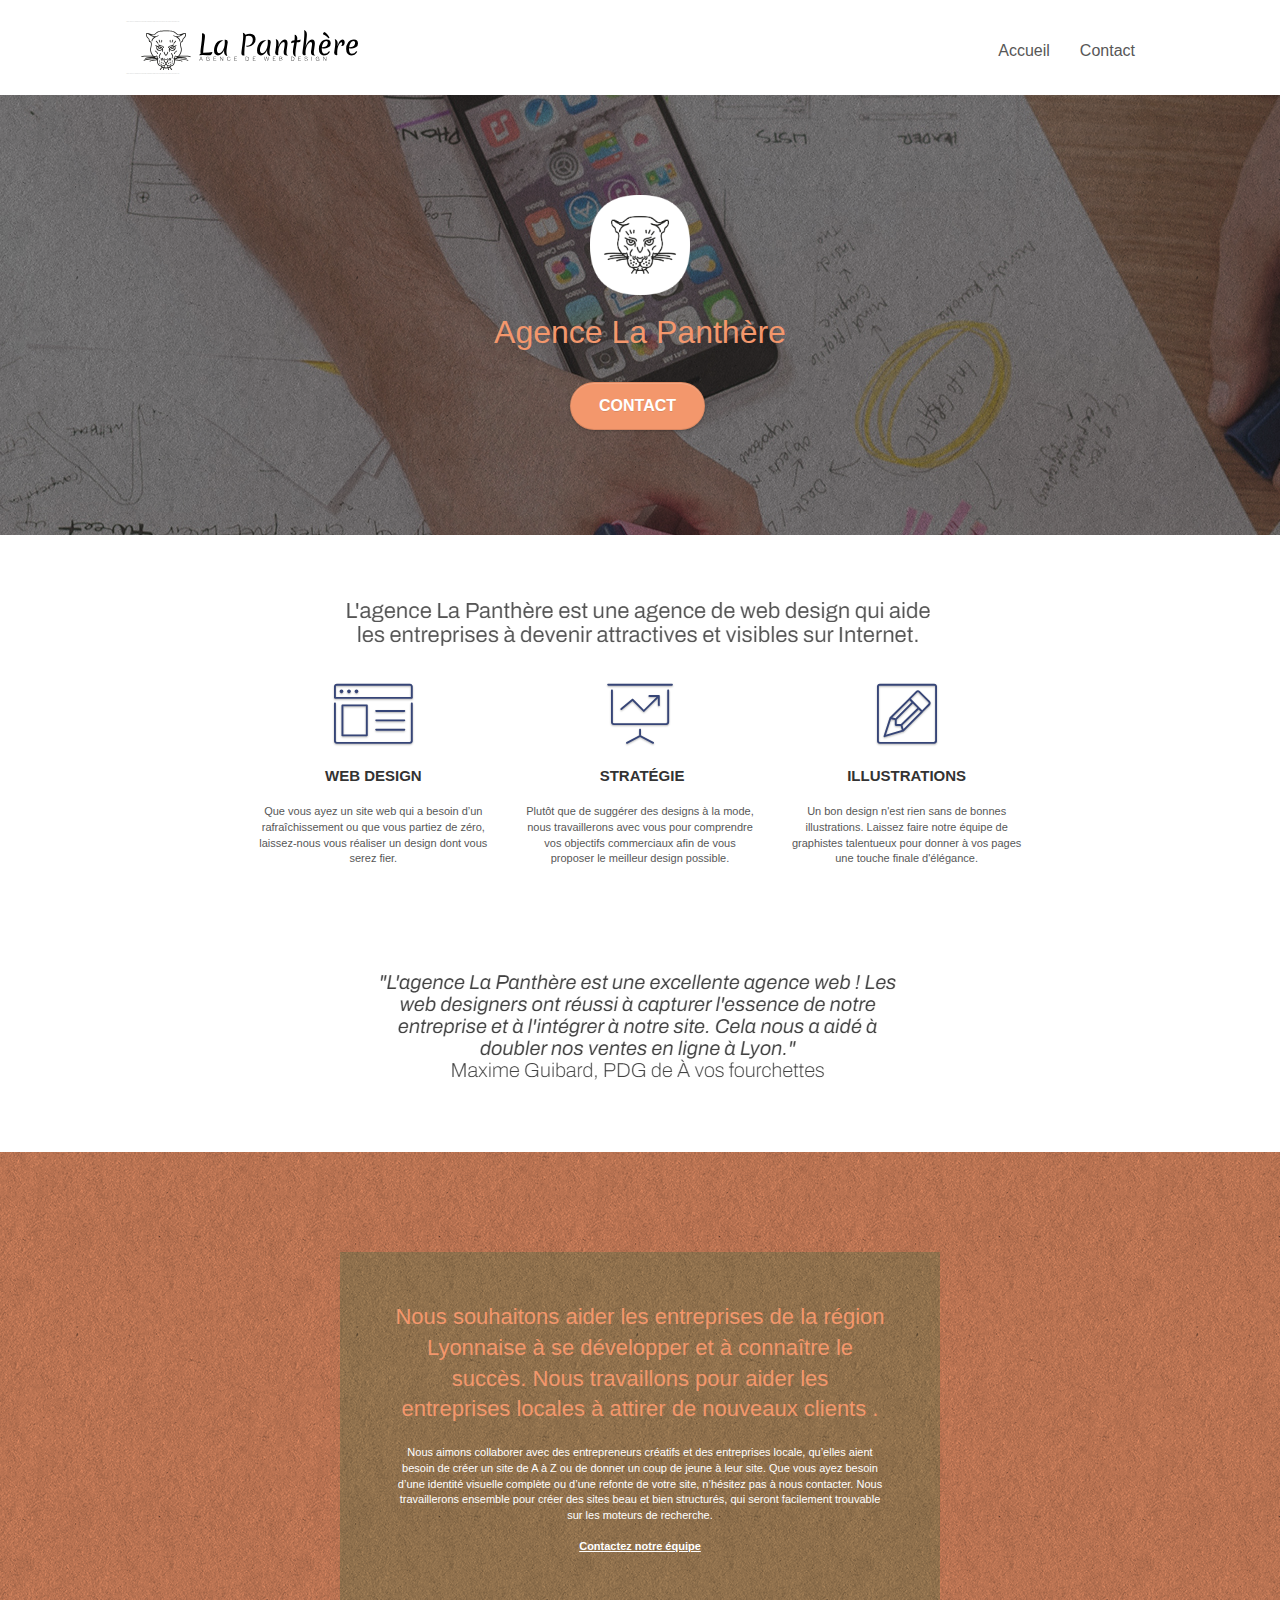
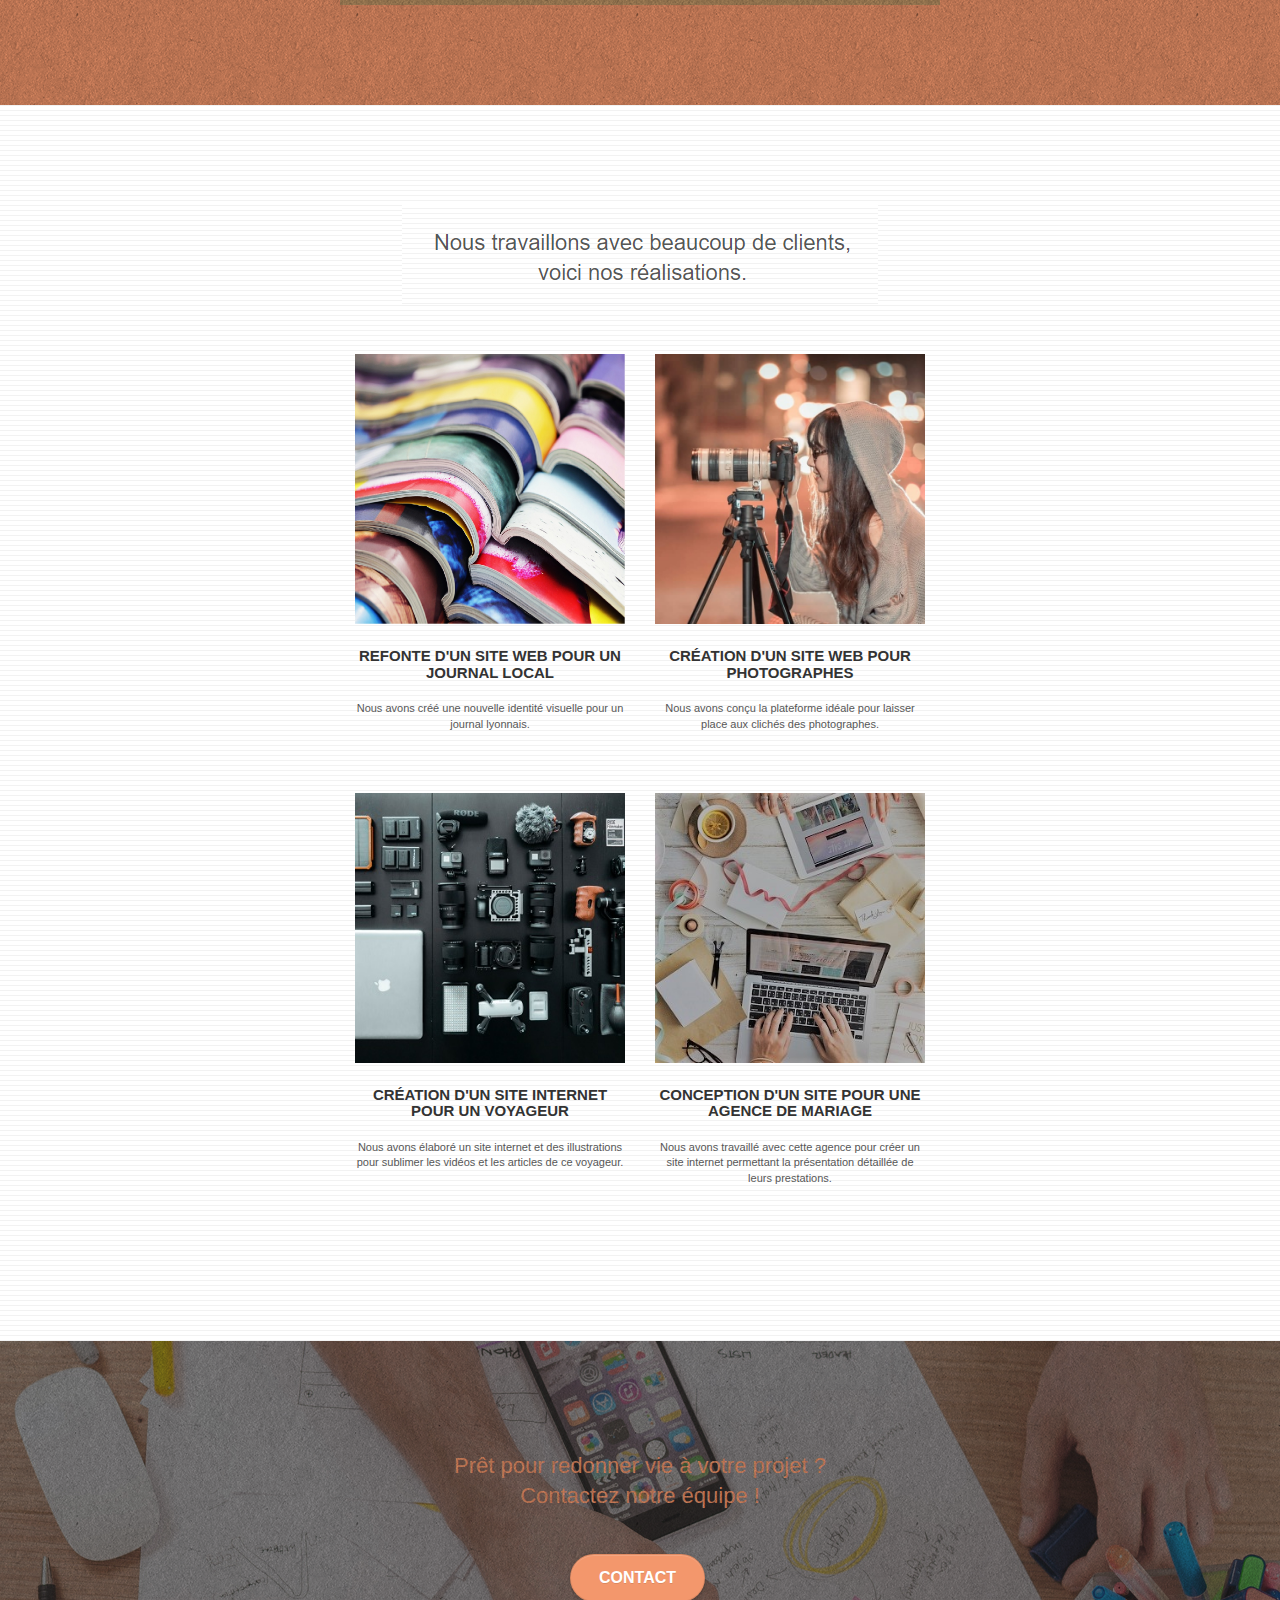
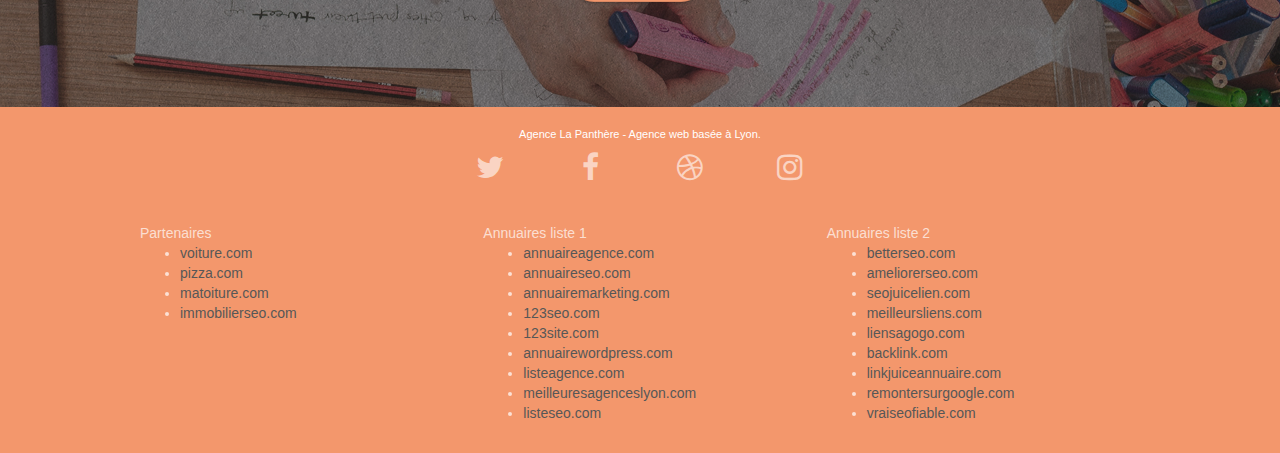
==== index.html @ 9f2cb587 "alt image" ====
<!doctype html>
<html lang="en">

<head>
	<meta charset="utf-8">
	<meta name="keywords"
		content="entreprise webdesign Lyon, agence design lyon, agence design, agence webdesign, seo, site web, site internet ">
	<meta name="description"
		content="Une agence de webmarketing  à Lyon Panthère est spécialisée dans la promotion de contenus digitaux pour développer la visibilité d’une entreprise ou d’une institution. Elle propose ainsi diverses prestations en actionnant divers leviers sur différents supports : moteurs de recherche, réseaux sociaux, emailing, affiliation … en fonction de la stratégie de marketing digital de son client.">
	<meta name="viewport" content="width=device-width, initial-scale=1.0, viewport-fit=cover">
	<link rel="shortcut icon" type="image/png" href="favicon.jpg">

	<link rel="stylesheet" type="text/css" href="./css/bootstrap.css">
	<link rel="stylesheet" type="text/css" href="style.css">
	<link rel="stylesheet" type="text/css" href="./css/font-awesome.css">
	<link rel="stylesheet" type="text/css" href="./css/et-line.css">


	<script src="./js/jquery-2.1.0.js"></script>
	<script src="./js/bootstrap.js"></script>
	<script src="./js/blocs.js"></script>
	<script src="./js/jquery.touchSwipe.js" defer></script>
	<script src="./js/gmaps.js"></script>

	<title>Agence Panthère</title>


	<!-- Analytics -->

	<!-- Analytics END -->

</head>

<body>
	<!-- Principal conteneur -->
	<div class="page-container">

		<!-- bloc-0 -->
		<div class="bloc bgc-white l-bloc " id="bloc-0">
			<div class="container bloc-sm">

				<nav class="navbar row">
					<div class="navbar-header">
						<div class="keywords" style="color:#cccccc;font-size:1px;">Agence web à lyon, stratégie web,
							web design, illustrations, design de site web, site web, web, internet, site internet, site
						</div>
						<a class="navbar-brand" href="index.html"><img src="img/agence-la-panthere-monochrome.svg"
								alt="un logo d'agence monochrome avec une tete de panthère" height="40" /></a>
						<div class="keywords" style="color:#cccccc;font-size:1px;">Agence web à lyon, stratégie web,
							web design, illustrations, design de site web, site web, web, internet, site internet, site
						</div>
						<button id="nav-toggle" type="button" class="ui-navbar-toggle navbar-toggle"
							data-toggle="collapse" data-target=".navbar-1">
							<span class="sr-only">Toggle navigation</span><span class="icon-bar"></span><span
								class="icon-bar"></span><span class="icon-bar"></span>
						</button>
					</div>
					<div class="collapse navbar-collapse navbar-1 special-dropdown-nav">
						<ul class="site-navigation nav navbar-nav">
							<li>
								<a href="index.html">Accueil</a>
							</li>
							<li>
							</li>
							<li>
								<a href="page2.html">Contact</a>
							</li>
						</ul>
					</div>
				</nav>
			</div>
		</div>
		<!-- bloc-0 END -->

		<!-- bloc-1-presentation -->
		<div class="bloc bgc-dark-slate-blue bg-banniere d-bloc bg-t-edge bloc-bg-texture texture-paper b-parallax"
			id="bloc-1-hero">
			<div class="container bloc-lg">
				<div class="row tight-width-whitespace">
					<div class="col-sm-12">
						<img src="img/logo.png" class="center-block image-resize-mode" width="100"
							alt="un logo monochrome avec une tete de panthère" />
						<h1 class="text-center hero-bloc-text tc-white ">
							Agence La Panthère
						</h1>
						<div class="text-center">
							<a href="page2.html" class="btn btn-lg btn-clean btn-rd cta-hero btn-atomic-tangerine"
								id="cta-hero">Contact</a>
						</div>
					</div>
				</div>
			</div>
		</div>
		<!-- bloc-1-presentation END -->

		<!-- bloc-2-services -->
		<div class="bloc bgc-white l-bloc" id="bloc-2-services">
			<div class="container bloc-md">
				<div class="row">
					<div class="col-sm-12 text-center">
						<img alt="agence web, agence web lyon, web design lyon, stratégie web" src="img/title.png" />
					</div>
				</div>
				<div class="row voffset-lg med-width-whitespace">
					<div class="col-sm-4">
						<div class="text-center">
							<span class="et-icon-browser sm-shadow icon-dark-slate-blue icons icon-lg"></span>
						</div>
						<h3 class="mg-md text-center">
							Web design
						</h3>
						<p class="text-center ">
							Que vous ayez un site web qui a besoin d&rsquo;un rafraîchissement ou que vous partiez de
							zéro, laissez-nous vous réaliser un design dont vous serez fier.
						</p>
					</div>
					<div class="col-sm-4">
						<div class="text-center">
							<span class="et-icon-presentation sm-shadow icon-dark-slate-blue icons icon-lg"></span>
						</div>
						<h3 class="mg-md text-center">
							&nbsp;Stratégie
						</h3>
						<p class="text-center ">
							Plutôt que de suggérer des designs à la mode, nous travaillerons avec vous pour comprendre
							vos objectifs commerciaux afin de vous proposer le meilleur design possible.<br>
						</p>
					</div>
					<div class="col-sm-4">
						<div class="text-center">
							<span class="et-icon-edit sm-shadow icon-dark-slate-blue icons icon-lg"></span>
						</div>
						<h3 class="mg-md text-center">
							Illustrations
						</h3>
						<p class="text-center ">
							Un bon design n'est rien sans de bonnes illustrations. Laissez faire notre équipe de
							graphistes talentueux pour donner à vos pages une touche finale d'élégance.
						</p>
					</div>
				</div>
				<div class="row voffset-lg voffset">
					<div class="col-xs-12 col-md-8 col-md-offset-2 text-center">
						<img alt="agence web, agence web lyon, web design lyon, stratégie web" src="img/citation.png" />

					</div>
				</div>
			</div>
		</div>
		<!-- bloc-2-services END -->

		<!-- bloc-3-what-i-do -->
		<div class="bloc tc-white bgc-atomic-tangerine bg-presentation d-bloc bloc-bg-texture texture-paper b-parallax"
			id="bloc-3-what-i-do">
			<div class="container bloc-lg">
				<div class="row tight-width-whitespace black-background">
					<div class="col-sm-12">
						<h2 class="mg-md text-center tc-white">
							Nous souhaitons aider les entreprises de la région Lyonnaise à se développer et à connaître
							le succès. Nous travaillons pour aider les entreprises locales à attirer de nouveaux clients
							.<br>
						</h2>
						<p class="text-center white">
							Nous aimons collaborer avec des entrepreneurs créatifs et des entreprises locale, qu’elles
							aient besoin de créer un site de A à Z ou de donner un coup de jeune à leur site. Que vous
							ayez besoin d’une identité visuelle complète ou d’une refonte de votre site, n’hésitez pas à
							nous contacter. Nous travaillerons ensemble pour créer des sites beau et bien structurés,
							qui seront facilement trouvable sur les moteurs de recherche. <br><br><a
								class="ltc-white bold-link" href="page2.html">Contactez notre équipe</a><br>
						</p>
					</div>
				</div>
			</div>
		</div>
		<!-- bloc-3-what-i-do END -->

		<!-- bloc-4-portfolio -->
		<div class="bloc bgc-white bg-lines-h2-bg bg-repeat l-bloc" id="bloc-4-portfolio">
			<div class="container bloc-lg">
				<div class="row">
					<div class="col-sm-12 text-center">
						<img alt="agence web, agence web lyon, web design lyon, stratégie web" src="img/title2.png" />
					</div>
				</div>
				<div class="row tight-width-whitespace portfolio-row">
					<div class="col-sm-6">
						<a href="#" data-lightbox="img/1.jpg" data-gallery-id="gallery-1"
							data-caption="Refonte d'un site web pour un journal local" data-frame="snapshot-lb"><img
								src="img/1.jpg" alt="les journaux de différentes couleurs"
								class="img-responsive portfolio-thumb" /></a>
						<h3 class="mg-md text-center">
							Refonte d'un site web pour un journal local
						</h3>
						<p class="text-center">
							Nous avons créé une nouvelle identité visuelle pour un journal lyonnais.
						</p>
					</div>
					<div class="col-sm-6">
						<a href="#" data-lightbox="img/2.jpg" data-gallery-id="gallery-1"
							data-caption="Création d'un site web pour photographes" data-frame="snapshot-lb"><img
								src="img/2.jpg" class="img-responsive portfolio-thumb"
								alt="une fille qui prend une photo" /></a>
						<h3 class="mg-md text-center">
							Création d'un site web pour photographes
						</h3>
						<p class="text-center">
							Nous avons conçu la plateforme idéale pour laisser place aux clichés des photographes.
						</p>
					</div>
				</div>
				<div class="row tight-width-whitespace portfolio-row">
					<div class="col-sm-6">
						<a href="#" data-lightbox="img/3.bmp" data-gallery-id="gallery-1"
							data-caption="Création d'un site internet pour un voyageur" data-frame="snapshot-lb"><img
								src="img/3.bmp" class="img-responsive portfolio-thumb"
								alt="différents équipements pour la photographie" /></a>
						<h3 class="mg-md text-center">
							Création d'un site internet pour un voyageur
						</h3>
						<p class="text-center">
							Nous avons élaboré un site internet et des illustrations pour sublimer les vidéos et les
							articles de ce voyageur.
						</p>
					</div>
					<div class="col-sm-6">
						<a href="#" data-lightbox="img/4.bmp" data-gallery-id="gallery-1"
							data-caption="Conception d'un site pour une agence de mariage" data-frame="snapshot-lb"><img
								src="img/4.bmp" class="img-responsive portfolio-thumb"
								alt="une bureau de travail, des personnes qui travaillent sur les ordinateurs portables" /></a>
						<h3 class="mg-md text-center">
							Conception d'un site pour une agence de mariage
						</h3>
						<p class="text-center">
							Nous avons travaillé avec cette agence pour créer un site internet permettant la
							présentation détaillée de leurs prestations.
						</p>
					</div>
				</div>
			</div>
		</div>
		<!-- bloc-4-portfolio END -->

		<!-- bloc-5-cta -->
		<div class="bloc bgc-dark-slate-blue bg-banniere d-bloc bloc-bg-texture texture-paper" id="bloc-5-cta">
			<div class="container bloc-lg">
				<div class="row">
					<h2 class="mg-md text-center tc-white">
						Prêt pour redonner vie à votre projet ?<br>Contactez notre équipe !
					</h2>
					<div class="col-sm-12 text-center">
						<a href="page2.html"
							class="btn btn-atomic-tangerine btn-clean btn-rd btn-lg cta-hero">Contact</a>
					</div>
				</div>
			</div>
		</div>
		<!-- bloc-5-cta END -->

		<!-- Footer - bloc-8 -->
		<div class="bloc bgc-atomic-tangerine d-bloc" id="bloc-8">
			<div class="container bloc-sm">
				<div class="row">
					<div class="col-sm-12">
						<p class="text-center white">
							Agence La Panthère - Agence web basée à Lyon.<br>
						</p>
						<div class="row row-no-gutters social">
							<div class="col-sm-3">
								<div class="text-center">
									<a class="social" href="#"><span class="fa fa-twitter icon-md"></span></a>
								</div>
							</div>
							<div class="col-sm-3">
								<div class="text-center">
									<a class="social" href="#"><span class="fa fa-facebook icon-md"></span></a>
								</div>
							</div>
							<div class="col-sm-3">
								<div class="text-center">
									<a class="social" href="#"><span class="fa fa-dribbble icon-md"></span></a>
								</div>
							</div>
							<div class="col-sm-3">
								<div class="text-center">
									<a class="social" href="#"><span class="fa fa-instagram icon-md"></span></a>
								</div>
							</div>
							<div class="keywords" style="color:#F3976C;">Agence web à lyon, stratégie web, web design,
								illustrations, design de site web, site web, web, internet, site internet, site</div>
						</div>
						<div class="row">
							<div class="col-sm-4">
								Partenaires
								<ul>
									<li><a href="voiture.com">voiture.com</a></li>
									<li><a href="pizza.com">pizza.com</a></li>
									<li><a href="matoiture.com">matoiture.com</a></li>
									<li><a href="immobilierseo.com">immobilierseo.com</a></li>
								</ul>
							</div>
							<div class="col-sm-4">
								Annuaires liste 1
								<ul>
									<li><a href="annuaireagence.com">annuaireagence.com</a></li>
									<li><a href="annuaireseo.com">annuaireseo.com</a></li>
									<li><a href="annuairemarketing.com">annuairemarketing.com</a></li>
									<li><a href="123seoture.com">123seo.com</a></li>
									<li><a href="123site.com">123site.com</a></li>
									<li><a href="annuairewordpress.com">annuairewordpress.com</a></li>
									<li><a href="listeagence.com">listeagence.com</a></li>
									<li><a href="meilleuresagenceslyon.com">meilleuresagenceslyon.com</a></li>
									<li><a href="listeseo.com">listeseo.com</a></li>
								</ul>
							</div>
							<div class="col-sm-4">
								Annuaires liste 2
								<ul>
									<li><a href="betterseo.com">betterseo.com</a></li>
									<li><a href="ameliorerseo.com">ameliorerseo.com</a></li>
									<li><a href="seojuicelien.com">seojuicelien.com</a></li>
									<li><a href="meilleursliens.com">meilleursliens.com</a></li>
									<li><a href="liensagogo.com">liensagogo.com</a></li>
									<li><a href="backlink.com">backlink.com</a></li>
									<li><a href="linkjuiceannuaire.com">linkjuiceannuaire.com</a></li>
									<li><a href="remontersurgoogle.com">remontersurgoogle.com</a></li>
									<li><a href="vraiseofiable.com">vraiseofiable.com</a></li>
								</ul>
							</div>
						</div>
					</div>
				</div>
			</div>
		</div>
		<!-- Footer - bloc-8 END -->

	</div>
	<!-- Principal conteneur END -->


</body>

</html>
---- style.css ----
body {
    margin: 0;
    padding: 0;
    background: #FFF;
    overflow-x: hidden;
    -webkit-font-smoothing: antialiased;
    -moz-osx-font-smoothing: grayscale;
}

a,
button {
    transition: all .3s ease-in-out;
    outline: none!important;
}

a:hover {
    text-decoration: none;
    cursor: pointer;
}

#page-loading-blocs-notifaction {
    position: fixed;
    top: 0;
    bottom: 0;
    width: 100%;
    z-index: 100000;
    background: #FFFFFF url("img/pageload-spinner.gif") no-repeat center center;
}

.bloc {
    width: 100%;
    clear: both;
    background: 50% 50% no-repeat;
    padding: 0 50px;
    -webkit-background-size: cover;
    -moz-background-size: cover;
    -o-background-size: cover;
    background-size: cover;
    position: relative;
}

.bloc .container {
    padding-left: 0;
    padding-right: 0;
}

.bloc-lg {
    padding: 100px 50px;
}

.bloc-md {
    padding: 50px;
}

.bloc-sm {
    padding: 20px 50px;
}

.bg-center,
.bg-l-edge,
.bg-r-edge,
.bg-t-edge,
.bg-b-edge,
.bg-tl-edge,
.bg-bl-edge,
.bg-tr-edge,
.bg-br-edge,
.bg-repeat {
    -webkit-background-size: auto!important;
    -moz-background-size: auto!important;
    -o-background-size: auto!important;
    background-size: auto!important;
}

.bg-repeat {
    background: repeat;
}

.bg-t-edge {
    background: top no-repeat;
}

.bloc-bg-texture::before {
    content: "";
    background-size: 2px 2px;
    position: absolute;
    top: 0;
    bottom: 0;
    left: 0;
    right: 0;
}

.texture-paper::before {
    background: url("img/texture-paper.png");
    background-size: 280px 280px;
}

.b-parallax {
    background-attachment: fixed;
}

.d-bloc {
    color: rgba(255, 255, 255, .7);
}

.d-bloc button:hover {
    color: rgba(255, 255, 255, .9);
}

.d-bloc .icon-round,
.d-bloc .icon-square,
.d-bloc .icon-rounded,
.d-bloc .icon-semi-rounded-a,
.d-bloc .icon-semi-rounded-b {
    border-color: rgba(255, 255, 255, .9);
}

.d-bloc .divider-h span {
    border-color: rgba(255, 255, 255, .2);
}

.d-bloc .a-btn,
.d-bloc .navbar a,
.d-bloc .navbar-brand,
.d-bloc a .icon-sm,
.d-bloc a .icon-md,
.d-bloc a .icon-lg,
.d-bloc a .icon-xl,
.d-bloc h1 a,
.d-bloc h2 a,
.d-bloc h3 a,
.d-bloc h4 a,
.d-bloc h5 a,
.d-bloc h6 a,
.d-bloc p a {
    color: rgba(255, 255, 255, .6);
}

.d-bloc .a-btn:hover,
.d-bloc .navbar a:hover,
.d-bloc .navbar-brand:hover,
.d-bloc a:hover .icon-sm,
.d-bloc a:hover .icon-md,
.d-bloc a:hover .icon-lg,
.d-bloc a:hover .icon-xl,
.d-bloc h1 a:hover,
.d-bloc h2 a:hover,
.d-bloc h3 a:hover,
.d-bloc h4 a:hover,
.d-bloc h5 a:hover,
.d-bloc h6 a:hover,
.d-bloc p a:hover {
    color: rgba(255, 255, 255, 1);
}

.d-bloc .navbar-toggle .icon-bar {
    background: rgba(255, 255, 255, 1);
}

.d-bloc .btn-wire,
.d-bloc .btn-wire:hover {
    color: rgba(255, 255, 255, 1);
    border-color: rgba(255, 255, 255, 1);
}

.d-bloc .panel {
    color: rgba(0, 0, 0, .5);
}

.d-bloc .panel button:hover {
    color: rgba(0, 0, 0, .7);
}

.d-bloc .panel icon {
    border-color: rgba(0, 0, 0, .7);
}

.d-bloc .panel .divider-h span {
    border-color: rgba(0, 0, 0, .1);
}

.d-bloc .panel .a-btn {
    color: rgba(0, 0, 0, .6);
}

.d-bloc .panel .a-btn:hover {
    color: rgba(0, 0, 0, 1);
}

.d-bloc .panel .btn-wire,
.d-bloc .panel .btn-wire:hover {
    color: rgba(0, 0, 0, .7);
    border-color: rgba(0, 0, 0, .3);
}

.d-bloc .panel,
.l-bloc {
    color: rgba(0, 0, 0, .5);
}

.d-bloc .panel button:hover,
.l-bloc button:hover {
    color: rgba(0, 0, 0, .7);
}

.l-bloc .icon-round,
.l-bloc .icon-square,
.l-bloc .icon-rounded,
.l-bloc .icon-semi-rounded-a,
.l-bloc .icon-semi-rounded-b {
    border-color: rgba(0, 0, 0, .7);
}

.d-bloc .panel .divider-h span,
.l-bloc .divider-h span {
    border-color: rgba(0, 0, 0, .1);
}

.d-bloc .panel .a-btn,
.l-bloc .a-btn,
.l-bloc .navbar a,
.l-bloc .navbar-brand,
.l-bloc a .icon-sm,
.l-bloc a .icon-md,
.l-bloc a .icon-lg,
.l-bloc a .icon-xl,
.l-bloc h1 a,
.l-bloc h2 a,
.l-bloc h3 a,
.l-bloc h4 a,
.l-bloc h5 a,
.l-bloc h6 a,
.l-bloc p a {
    color: rgba(0, 0, 0, .6);
}

.d-bloc .panel .a-btn:hover,
.l-bloc .a-btn:hover,
.l-bloc .navbar a:hover,
.l-bloc .navbar-brand:hover,
.l-bloc a:hover .icon-sm,
.l-bloc a:hover .icon-md,
.l-bloc a:hover .icon-lg,
.l-bloc a:hover .icon-xl,
.l-bloc h1 a:hover,
.l-bloc h2 a:hover,
.l-bloc h3 a:hover,
.l-bloc h4 a:hover,
.l-bloc h5 a:hover,
.l-bloc h6 a:hover,
.l-bloc p a:hover {
    color: rgba(0, 0, 0, 1);
}

.l-bloc .navbar-toggle .icon-bar {
    color: rgba(0, 0, 0, .6);
}

.d-bloc .panel .btn-wire,
.d-bloc .panel .btn-wire:hover,
.l-bloc .btn-wire,
.l-bloc .btn-wire:hover {
    color: rgba(0, 0, 0, .7);
    border-color: rgba(0, 0, 0, .3);
}

.voffset {
    margin-top: 30px;
}

.voffset-lg {
    margin-top: 80px;
}

.row-no-gutters {
    margin-right: 0;
    margin-left: 0;
}

.row.row-no-gutters > [class^="col-"],
.row.row-no-gutters > [class*=" col-"] {
    padding-right: 0;
    padding-left: 0;
}

#bloc-1-hero h1 {
    font-size: 32px;
}

.navbar {
    margin-bottom: 0;
    z-index: 1;
}

.navbar-brand {
    height: auto;
    padding: 3px 15px;
    font-size: 25px;
    font-weight: normal;
    font-weight: 600;
    line-height: 44px;
}

.navbar-brand img {
    max-height: 200px;
    margin: 0 5px 0 0;
    display: inline;
}

.navbar-brand img[src$=svg] {
    min-width: 100px;
}

.nav-center .navbar-brand img {
    margin: 0;
}

.navbar .nav {
    padding-top: 2px;
    margin-right: -16px;
    float: right;
    z-index: 1;
}

.nav > li {
    float: left;
    margin-top: 4px;
    font-size: 16px;
}

.navbar-nav .open .dropdown-menu > li > a {
    text-align: inherit;
}

.nav > li a:hover,
.nav > li a:focus {
    background: transparent;
}

.navbar-toggle {
    margin: 10px 10px 0 0;
    border: 0px;
}

.navbar-toggle:hover {
    background: transparent!important;
}

.navbar-toggle .icon-bar {
    background-color: rgba(0, 0, 0, .5);
    width: 26px;
}

.nav-invert .navbar .nav {
    float: left;
}

.nav-invert .navbar-header,
.nav-invert .navbar-brand {
    float: right;
    position: relative;
    z-index: 2;
}

@media (min-width: 768px) {
    .site-navigation {
        position: absolute;
        top: 50%;
        right: 20px;
        transform: translate(0, -50%);
        -webkit-transform: translateY(-50%);
    }
    .nav > li .dropdown-menu a,
    .nav > li .dropdown-menu a:hover {
        color: #484848;
    }
    .nav-invert .site-navigation {
        left: 0;
        right: 0;
    }
    .nav-center {
        text-align: center;
    }
    .nav-center .navbar-header {
        width: 100%;
    }
    .nav-center .navbar-header,
    .nav-center .navbar-brand,
    .nav-center .nav > li {
        float: none;
        display: inline-block;
    }
    .nav-center .site-navigation {
        position: relative;
        width: 100%;
        right: 0;
        margin-right: 0px;
        margin-top: 20px;
    }
    .nav-center.mini-nav .navbar-toggle {
        float: none;
        margin: 10px auto 0;
    }
}

.nav > li > .dropdown a {
    background: none!important;
    display: block;
    padding: 14px 15px;
}

nav .caret {
    margin: 0 5px;
}

.dropdown-menu .dropdown-menu {
    top: -8px;
    left: 100%;
}

.dropdown-menu .dropmenu-flow-right {
    top: 100%;
    left: 0;
    margin-left: -1px;
    border-top-left-radius: 0;
    border-top-right-radius: 0;
}

.dropdown-menu .dropdown span {
    border: 4px solid black;
    border-top-color: transparent;
    border-right-color: transparent;
    border-bottom-color: transparent;
    margin: 6px -5px 0 0!important;
    float: right;
}

.mg-md {
    margin-top: 10px;
    margin-bottom: 20px;
}

.mg-lg {
    margin-top: 10px;
    margin-bottom: 40px;
}

.btn {
    margin: 0 5px 5px 0;
}

.btn.pull-right {
    margin: 0 0 5px 5px;
}

.btn-d,
.btn-d:hover,
.btn-d:focus {
    color: #FFF;
    background: rgba(0, 0, 0, .3);
}

button {
    outline: none!important;
}

.btn-rd {
    border-radius: 40px;
}

.btn-clean {
    border: 1px solid rgba(0, 0, 0, .08);
    border-bottom-color: rgba(0, 0, 0, .1);
    text-shadow: 0 1px 0 rgba(0, 0, 1, .1);
    box-shadow: 0 1px 3px rgba(0, 0, 1, .25), inset 0 1px 0 0 rgba(255, 255, 255, .15);
}

.icon-md {
    font-size: 30px!important;
}

.icon-lg {
    font-size: 60px!important;
}

.sm-shadow {
    text-shadow: 0 1px 2px rgba(0, 0, 0, .3);
}

.panel-sq,
.panel-sq .panel-heading,
.panel-sq .panel-footer {
    border-radius: 0;
}

.panel-rd {
    border-radius: 30px;
}

.panel-rd .panel-heading {
    border-radius: 29px 29px 0 0;
}

.panel-rd .panel-footer {
    border-radius: 0 0 29px 29px;
}

.form-control {
    border-color: rgba(0, 0, 0, .1);
    box-shadow: none;
}

.scrollToTop {
    width: 40px;
    height: 40px;
    position: fixed;
    bottom: 20px;
    right: 20px;
    opacity: 0;
    z-index: 500;
    transition: all .3s ease-in-out;
}

.scrollToTop span {
    margin-top: 6px;
}

.showScrollTop {
    font-size: 14px;
    opacity: 1;
}

a[data-lightbox] {
    position: relative;
    display: block;
    text-align: center;
}

a[data-lightbox]:hover::before {
    content: "+";
    font-family: "HelveticaNeue-Light", "Helvetica Neue Light", "Helvetica Neue", Helvetica, Arial;
    font-size: 32px;
    width: 50px;
    height: 50px;
    margin-left: -25px;
    border-radius: 50%;
    background: rgba(0, 0, 0, .6);
    color: #FFF;
    font-weight: 100;
    z-index: 1;
    position: absolute;
    top: 50%;
    transform: translateY(-50%);
    -webkit-transform: translateY(-50%);
}

a[data-lightbox]:hover img {
    opacity: 0.6;
    -webkit-animation-fill-mode: none;
    animation-fill-mode: none;
}

#lightbox-modal {
    display: flex;
    align-items: center;
}

#lightbox-modal .modal-dialog {
    width: 90%;
    max-width: 900px;
    margin: 0 auto 0;
}

#lightbox-modal .modal-dialog img {
    max-height: 90vh;
    margin: 0 auto;
}

.lightbox-caption {
    padding: 20px;
    color: #FFF;
    background: rgba(0, 0, 0, .5);
    position: absolute;
    left: 15px;
    right: 15px;
    bottom: 5px;
}

.close-lightbox {
    color: #FFF;
    font-size: 30px;
    position: absolute;
    top: 20px;
    right: 20px;
    z-index: 20;
    background: rgba(0, 0, 0, .5);
    border: none;
    line-height: 30px;
    padding: 0 9px 5px;
    opacity: 0.3;
}

.close-lightbox:hover,
.next-lightbox:hover,
.prev-lightbox:hover {
    opacity: 1.0;
    color: #FFF;
}

.next-lightbox,
.prev-lightbox {
    font-size: 20px;
    color: rgba(255, 255, 255, .9);
    background: rgba(0, 0, 0, .5);
    transition: all .2s ease-in-out;
    position: absolute;
    top: 45%;
    z-index: 1;
    opacity: 0.4;
}

.next-lightbox {
    padding: 6px 8px 1px 13px;
    right: 25px;
}

.prev-lightbox {
    padding: 6px 13px 1px 10px;
    left: 25px;
}

.snapshot-lb .modal-body {
    padding-bottom: 45px;
}

.snapshot-lb .lightbox-caption {
    padding: 0;
    color: rgba(0, 0, 0, .5);
    background: none;
}

h1,
h2,
h3,
h4,
h5,
h6,
p,
label,
.btn,
a {
    font-family: "helvetica";
    font-weight: 400;
    color: #575757!important;
}

.container {
    max-width: 1000px;
}

.hero-bloc-text {
    font-size: 38px;
}

.hero-bloc-text-sub {
    font-size: 36px;
}

.statement-bloc-text {
    line-height: 26px;
    font-style: italic;
    font-size: 20px;
    text-align: center;
    font-weight: lighter;
    max-width: 520px;
    margin: auto auto auto auto;
}

p {
    font-size: 11px;
}

.tight-width-whitespace {
    max-width: 600px;
    margin: auto auto auto auto;
}

.h1 {
    font-size: 20px;
    font-family: "Open Sans";
}

.cta-hero {
    margin-top: 22px;
    color: #FFFFFF!important;
    text-transform: uppercase;
    padding: 12px 28px 12px 28px;
    font-size: 16px;
    font-weight: 700;
}

.social {
    max-width: 400px;
    margin: auto auto auto auto;
}

h2 {
    font-size: 22px;
    line-height: 1.4em;
}

h3 {
    font-size: 15px;
    text-transform: uppercase;
    font-weight: 700;
    color: #333333!important;
}

.med-width-whitespace {
    max-width: 800px;
    margin: auto auto auto auto;
    box-shadow: 0px 0px 0px #000000;
}

h1 {
    color: #333333!important;
}

h4 {
    color: #333333!important;
}

.icons {
    margin-bottom: 14px;
    margin-top: 24px;
}

.white {
    color: #FFFFFF!important;
}

.portfolio-thumb {
    margin-bottom: 24px;
}

.portfolio-row {
    margin-bottom: 44px;
    margin-top: 50px;
}

.avatar {
    box-shadow: 0px 4px 9px rgba(0, 0, 0, 0.3);
}

.black-background {
    background-color: rgba(165, 147, 99, 0.7);
    padding: 40px 40px 40px 40px;
}

.bold-link {
    font-weight: 900;
    text-decoration: underline!important;
}

.bgc-white {
    background-color: #FFFFFF;
}

.bgc-dark-slate-blue {
    background-color: #364577;
}

.bgc-atomic-tangerine {
    background-color: #F3976C;
}

.tc-white {
    color: #F3976C!important;
}

.btn-atomic-tangerine {
    background: #F3976C;
    color: #FFFFFF!important;
}

.btn-atomic-tangerine:hover {
    background: #c27956!important;
    color: #FFFFFF!important;
}

.ltc-white {
    color: #FFFFFF!important;
}

.ltc-white:hover {
    color: #cccccc!important;
}

.ltc-atomic-tangerine {
    color: #F3976C!important;
}

.ltc-atomic-tangerine:hover {
    color: #c27956!important;
}

.icon-dark-slate-blue {
    color: #364577!important;
    border-color: #364577!important;
}

.bg-dots-bg {
    background-image: url("img/dots-bg.png");
}

.bg-lines-h2-bg {
    background-image: url("img/lines-h2-bg.png");
}

.bg-banniere {
    background-image: url("img/agence-la-panthere.jpg");
}

.bg-presentation {
    background-image: url("img/image-de-presentation.bmp");
}

@media (max-width: 1024px) {
    .bloc {
        padding-left: 20px;
        padding-right: 20px;
    }
    .bloc.full-width-bloc,
    .bloc-tile-2.full-width-bloc .container,
    .bloc-tile-3.full-width-bloc .container,
    .bloc-tile-4.full-width-bloc .container {
        padding-left: 0;
        padding-right: 0;
    }
}

@media (max-width: 992px) and (min-width: 768px) {
    .navbar .nav {
        max-width: 80%
    }
    .nav-center.navbar .nav {
        max-width: 100%
    }
}

@media only screen and (min-device-width: 768px) and (max-device-width: 1024px) and (orientation: landscape) {
    .b-parallax {
        background-attachment: scroll;
    }
}

@media only screen and (min-device-width: 1024px) and (max-device-width: 1366px) and (-webkit-min-device-pixel-ratio: 1.5) {
    .b-parallax {
        background-attachment: scroll;
    }
}

@media (max-width: 991px) {
    .container {
        width: 100%;
    }
    .b-parallax {
        background-attachment: scroll;
    }
    .page-container,
    #hero-bloc {
        overflow-x: hidden;
        position: relative;
    }
    .bloc {
        padding-left: constant(safe-area-inset-left);
        padding-right: constant(safe-area-inset-right);
    }
    .bloc-group,
    .bloc-group .bloc {
        display: block;
        width: 100%;
    }
    .bloc-fill-screen .fill-bloc-top-edge,
    .bloc-fill-screen .fill-bloc-bottom-edge {
        padding: 0 20px;
        padding-left: constant(safe-area-inset-left);
        padding-right: constant(safe-area-inset-right);
    }
}

@media (max-width: 767px) {
    .page-container {
        overflow-x: hidden;
        position: relative;
    }
    h1,
    h2,
    h3,
    h4,
    h5,
    h6,
    p,
    #disqus_thread {
        padding-left: 10px!important;
        padding-right: 10px!important;
    }
    .b-parallax {
        background-attachment: scroll;
    }
    .navbar .nav {
        padding-top: 0;
        border-top: 1px solid rgba(0, 0, 0, .2);
        float: none!important;
    }
    .navbar.row {
        margin-left: 0;
        margin-right: 0;
    }
    .site-navigation {
        position: inherit;
        transform: none;
        -webkit-transform: none;
        -ms-transform: none;
    }
    .nav > li {
        margin-top: 0;
        border-bottom: 1px solid rgba(0, 0, 0, .1);
        background: rgba(0, 0, 0, .05);
        text-align: left;
        padding-left: 15px;
        width: 100%;
    }
    .nav > li:hover {
        background: rgba(0, 0, 0, .08);
    }
    .dropdown .dropdown a .caret {
        float: none;
        margin: 5px 0 0 10px!important;
        border: 4px solid black;
        border-bottom-color: transparent;
        border-right-color: transparent;
        border-left-color: transparent;
    }
    #hero-bloc .navbar .nav {
        background: rgba(0, 0, 0, .8);
    }
    #hero-bloc .navbar .nav a {
        color: rgba(255, 255, 255, .6);
    }
    .hero {
        padding: 50px 0;
    }
    .hero-nav {
        left: -1px;
        right: -1px;
    }
    .navbar-collapse {
        padding: 0;
        overflow-x: hidden;
        -webkit-box-shadow: none;
        box-shadow: none;
    }
    .navbar-brand img {
        max-height: 40px;
        width: auto;
    }
    .nav-invert .navbar-header {
        float: none;
        width: 100%;
    }
    .nav-invert .navbar-toggle {
        float: left;
        margin-left: 10px;
    }
    .bloc {
        padding-left: 0;
        padding-right: 0;
    }
    .bloc-xxl,
    .bloc-xl,
    .bloc-lg {
        padding: 40px 0;
    }
    .bloc-sm,
    .bloc-md {
        padding-left: 0;
        padding-right: 0;
    }
    .bloc-tile-2 .container,
    .bloc-tile-3 .container,
    .bloc-tile-4 .container,
    .bloc-fill-screen .fill-bloc-top-edge,
    .bloc-fill-screen .fill-bloc-bottom-edge {
        padding-left: 0;
        padding-right: 0;
    }
    .a-block {
        padding: 0 10px;
    }
    .btn-dwn {
        display: none;
    }
    .voffset {
        margin-top: 5px;
    }
    .voffset-md {
        margin-top: 20px;
    }
    .voffset-lg {
        margin-top: 30px;
    }
    form {
        padding: 5px;
    }
    .close-lightbox {
        display: inline-block;
    }
    .blocsapp-device-iphone5 {
        background-size: 216px 425px;
        padding-top: 60px;
        width: 216px;
        height: 425px;
    }
    .blocsapp-device-iphone5 img {
        width: 180px;
        height: 320px;
    }
}

@media (max-width: 400px) {
    .bloc {
        padding-left: 0;
        padding-right: 0;
    }
}

@media (max-width: 767px) {
    .bloc-mob-center-text {
        text-align: center;
    }
}
---- css/et-line.css ----
@font-face {
    font-family: et-line;
    src: url(../fonts/et-line.eot);
    src: url(../fonts/et-line.eot?#iefix) format('embedded-opentype'), url(../fonts/et-line.woff) format('woff'), url(../fonts/et-line.ttf) format('truetype'), url(../fonts/et-line.svg#et-line) format('svg');
    font-weight: 400;
    font-style: normal
}

.et-icon-adjustments,
.et-icon-alarmclock,
.et-icon-anchor,
.et-icon-aperture,
.et-icon-attachment,
.et-icon-bargraph,
.et-icon-basket,
.et-icon-beaker,
.et-icon-bike,
.et-icon-book-open,
.et-icon-briefcase,
.et-icon-browser,
.et-icon-calendar,
.et-icon-camera,
.et-icon-caution,
.et-icon-chat,
.et-icon-circle-compass,
.et-icon-clipboard,
.et-icon-clock,
.et-icon-cloud,
.et-icon-compass,
.et-icon-desktop,
.et-icon-dial,
.et-icon-document,
.et-icon-documents,
.et-icon-download,
.et-icon-dribbble,
.et-icon-edit,
.et-icon-envelope,
.et-icon-expand,
.et-icon-facebook,
.et-icon-flag,
.et-icon-focus,
.et-icon-gears,
.et-icon-genius,
.et-icon-gift,
.et-icon-global,
.et-icon-globe,
.et-icon-googleplus,
.et-icon-grid,
.et-icon-happy,
.et-icon-hazardous,
.et-icon-heart,
.et-icon-hotairballoon,
.et-icon-hourglass,
.et-icon-key,
.et-icon-laptop,
.et-icon-layers,
.et-icon-lifesaver,
.et-icon-lightbulb,
.et-icon-linegraph,
.et-icon-linkedin,
.et-icon-lock,
.et-icon-magnifying-glass,
.et-icon-map,
.et-icon-map-pin,
.et-icon-megaphone,
.et-icon-mic,
.et-icon-mobile,
.et-icon-newspaper,
.et-icon-notebook,
.et-icon-paintbrush,
.et-icon-paperclip,
.et-icon-pencil,
.et-icon-phone,
.et-icon-picture,
.et-icon-pictures,
.et-icon-piechart,
.et-icon-presentation,
.et-icon-pricetags,
.et-icon-printer,
.et-icon-profile-female,
.et-icon-profile-male,
.et-icon-puzzle,
.et-icon-quote,
.et-icon-recycle,
.et-icon-refresh,
.et-icon-ribbon,
.et-icon-rss,
.et-icon-sad,
.et-icon-scissors,
.et-icon-scope,
.et-icon-search,
.et-icon-shield,
.et-icon-speedometer,
.et-icon-strategy,
.et-icon-streetsign,
.et-icon-tablet,
.et-icon-target,
.et-icon-telescope,
.et-icon-toolbox,
.et-icon-tools,
.et-icon-tools-2,
.et-icon-trophy,
.et-icon-tumblr,
.et-icon-twitter,
.et-icon-upload,
.et-icon-video,
.et-icon-wallet,
.et-icon-wine {
    font-family: et-line;
    speak: none;
    font-style: normal;
    font-weight: 400;
    font-variant: normal;
    text-transform: none;
    line-height: 1;
    -webkit-font-smoothing: antialiased;
    -moz-osx-font-smoothing: grayscale;
    display: inline-block
}

.et-icon-mobile:before {
    content: "\e000"
}

.et-icon-laptop:before {
    content: "\e001"
}

.et-icon-desktop:before {
    content: "\e002"
}

.et-icon-tablet:before {
    content: "\e003"
}

.et-icon-phone:before {
    content: "\e004"
}

.et-icon-document:before {
    content: "\e005"
}

.et-icon-documents:before {
    content: "\e006"
}

.et-icon-search:before {
    content: "\e007"
}

.et-icon-clipboard:before {
    content: "\e008"
}

.et-icon-newspaper:before {
    content: "\e009"
}

.et-icon-notebook:before {
    content: "\e00a"
}

.et-icon-book-open:before {
    content: "\e00b"
}

.et-icon-browser:before {
    content: "\e00c"
}

.et-icon-calendar:before {
    content: "\e00d"
}

.et-icon-presentation:before {
    content: "\e00e"
}

.et-icon-picture:before {
    content: "\e00f"
}

.et-icon-pictures:before {
    content: "\e010"
}

.et-icon-video:before {
    content: "\e011"
}

.et-icon-camera:before {
    content: "\e012"
}

.et-icon-printer:before {
    content: "\e013"
}

.et-icon-toolbox:before {
    content: "\e014"
}

.et-icon-briefcase:before {
    content: "\e015"
}

.et-icon-wallet:before {
    content: "\e016"
}

.et-icon-gift:before {
    content: "\e017"
}

.et-icon-bargraph:before {
    content: "\e018"
}

.et-icon-grid:before {
    content: "\e019"
}

.et-icon-expand:before {
    content: "\e01a"
}

.et-icon-focus:before {
    content: "\e01b"
}

.et-icon-edit:before {
    content: "\e01c"
}

.et-icon-adjustments:before {
    content: "\e01d"
}

.et-icon-ribbon:before {
    content: "\e01e"
}

.et-icon-hourglass:before {
    content: "\e01f"
}

.et-icon-lock:before {
    content: "\e020"
}

.et-icon-megaphone:before {
    content: "\e021"
}

.et-icon-shield:before {
    content: "\e022"
}

.et-icon-trophy:before {
    content: "\e023"
}

.et-icon-flag:before {
    content: "\e024"
}

.et-icon-map:before {
    content: "\e025"
}

.et-icon-puzzle:before {
    content: "\e026"
}

.et-icon-basket:before {
    content: "\e027"
}

.et-icon-envelope:before {
    content: "\e028"
}

.et-icon-streetsign:before {
    content: "\e029"
}

.et-icon-telescope:before {
    content: "\e02a"
}

.et-icon-gears:before {
    content: "\e02b"
}

.et-icon-key:before {
    content: "\e02c"
}

.et-icon-paperclip:before {
    content: "\e02d"
}

.et-icon-attachment:before {
    content: "\e02e"
}

.et-icon-pricetags:before {
    content: "\e02f"
}

.et-icon-lightbulb:before {
    content: "\e030"
}

.et-icon-layers:before {
    content: "\e031"
}

.et-icon-pencil:before {
    content: "\e032"
}

.et-icon-tools:before {
    content: "\e033"
}

.et-icon-tools-2:before {
    content: "\e034"
}

.et-icon-scissors:before {
    content: "\e035"
}

.et-icon-paintbrush:before {
    content: "\e036"
}

.et-icon-magnifying-glass:before {
    content: "\e037"
}

.et-icon-circle-compass:before {
    content: "\e038"
}

.et-icon-linegraph:before {
    content: "\e039"
}

.et-icon-mic:before {
    content: "\e03a"
}

.et-icon-strategy:before {
    content: "\e03b"
}

.et-icon-beaker:before {
    content: "\e03c"
}

.et-icon-caution:before {
    content: "\e03d"
}

.et-icon-recycle:before {
    content: "\e03e"
}

.et-icon-anchor:before {
    content: "\e03f"
}

.et-icon-profile-male:before {
    content: "\e040"
}

.et-icon-profile-female:before {
    content: "\e041"
}

.et-icon-bike:before {
    content: "\e042"
}

.et-icon-wine:before {
    content: "\e043"
}

.et-icon-hotairballoon:before {
    content: "\e044"
}

.et-icon-globe:before {
    content: "\e045"
}

.et-icon-genius:before {
    content: "\e046"
}

.et-icon-map-pin:before {
    content: "\e047"
}

.et-icon-dial:before {
    content: "\e048"
}

.et-icon-chat:before {
    content: "\e049"
}

.et-icon-heart:before {
    content: "\e04a"
}

.et-icon-cloud:before {
    content: "\e04b"
}

.et-icon-upload:before {
    content: "\e04c"
}

.et-icon-download:before {
    content: "\e04d"
}

.et-icon-target:before {
    content: "\e04e"
}

.et-icon-hazardous:before {
    content: "\e04f"
}

.et-icon-piechart:before {
    content: "\e050"
}

.et-icon-speedometer:before {
    content: "\e051"
}

.et-icon-global:before {
    content: "\e052"
}

.et-icon-compass:before {
    content: "\e053"
}

.et-icon-lifesaver:before {
    content: "\e054"
}

.et-icon-clock:before {
    content: "\e055"
}

.et-icon-aperture:before {
    content: "\e056"
}

.et-icon-quote:before {
    content: "\e057"
}

.et-icon-scope:before {
    content: "\e058"
}

.et-icon-alarmclock:before {
    content: "\e059"
}

.et-icon-refresh:before {
    content: "\e05a"
}

.et-icon-happy:before {
    content: "\e05b"
}

.et-icon-sad:before {
    content: "\e05c"
}

.et-icon-facebook:before {
    content: "\e05d"
}

.et-icon-twitter:before {
    content: "\e05e"
}

.et-icon-googleplus:before {
    content: "\e05f"
}

.et-icon-rss:before {
    content: "\e060"
}

.et-icon-tumblr:before {
    content: "\e061"
}

.et-icon-linkedin:before {
    content: "\e062"
}

.et-icon-dribbble:before {
    content: "\e063"
}
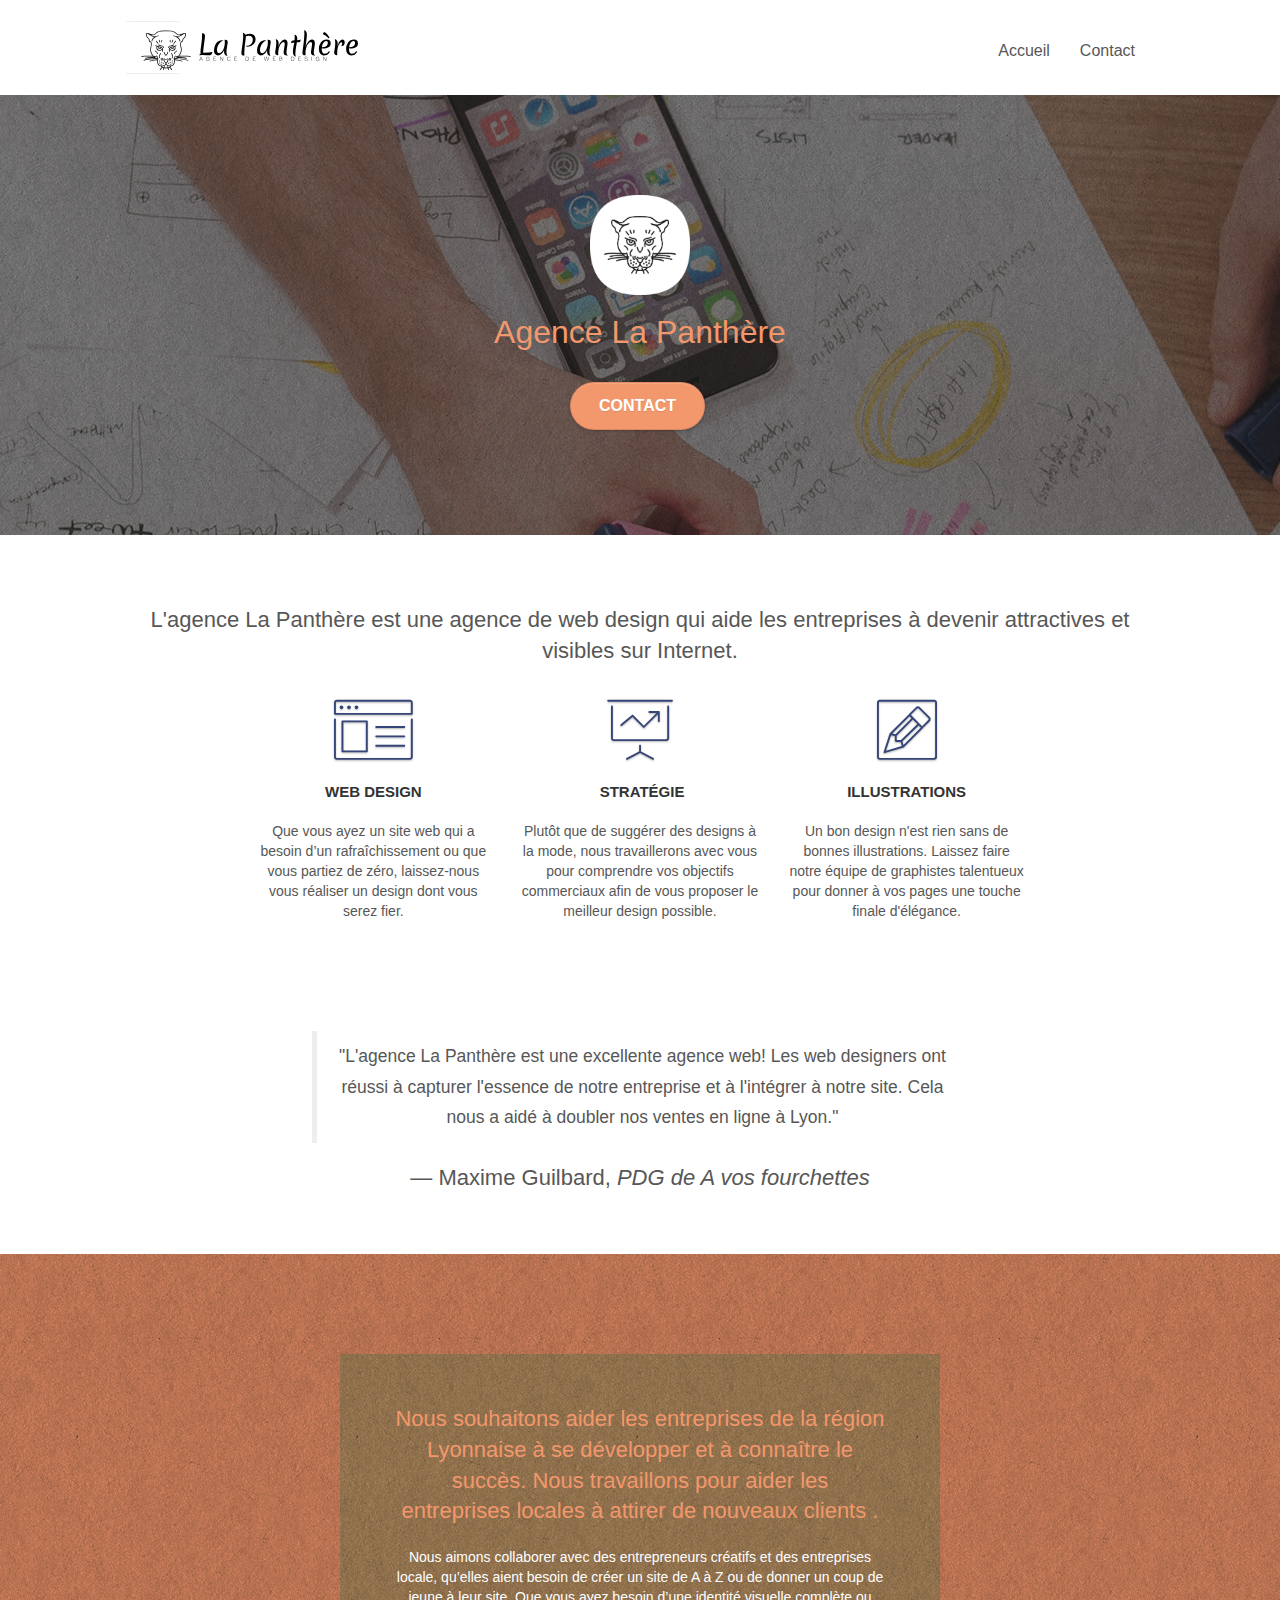
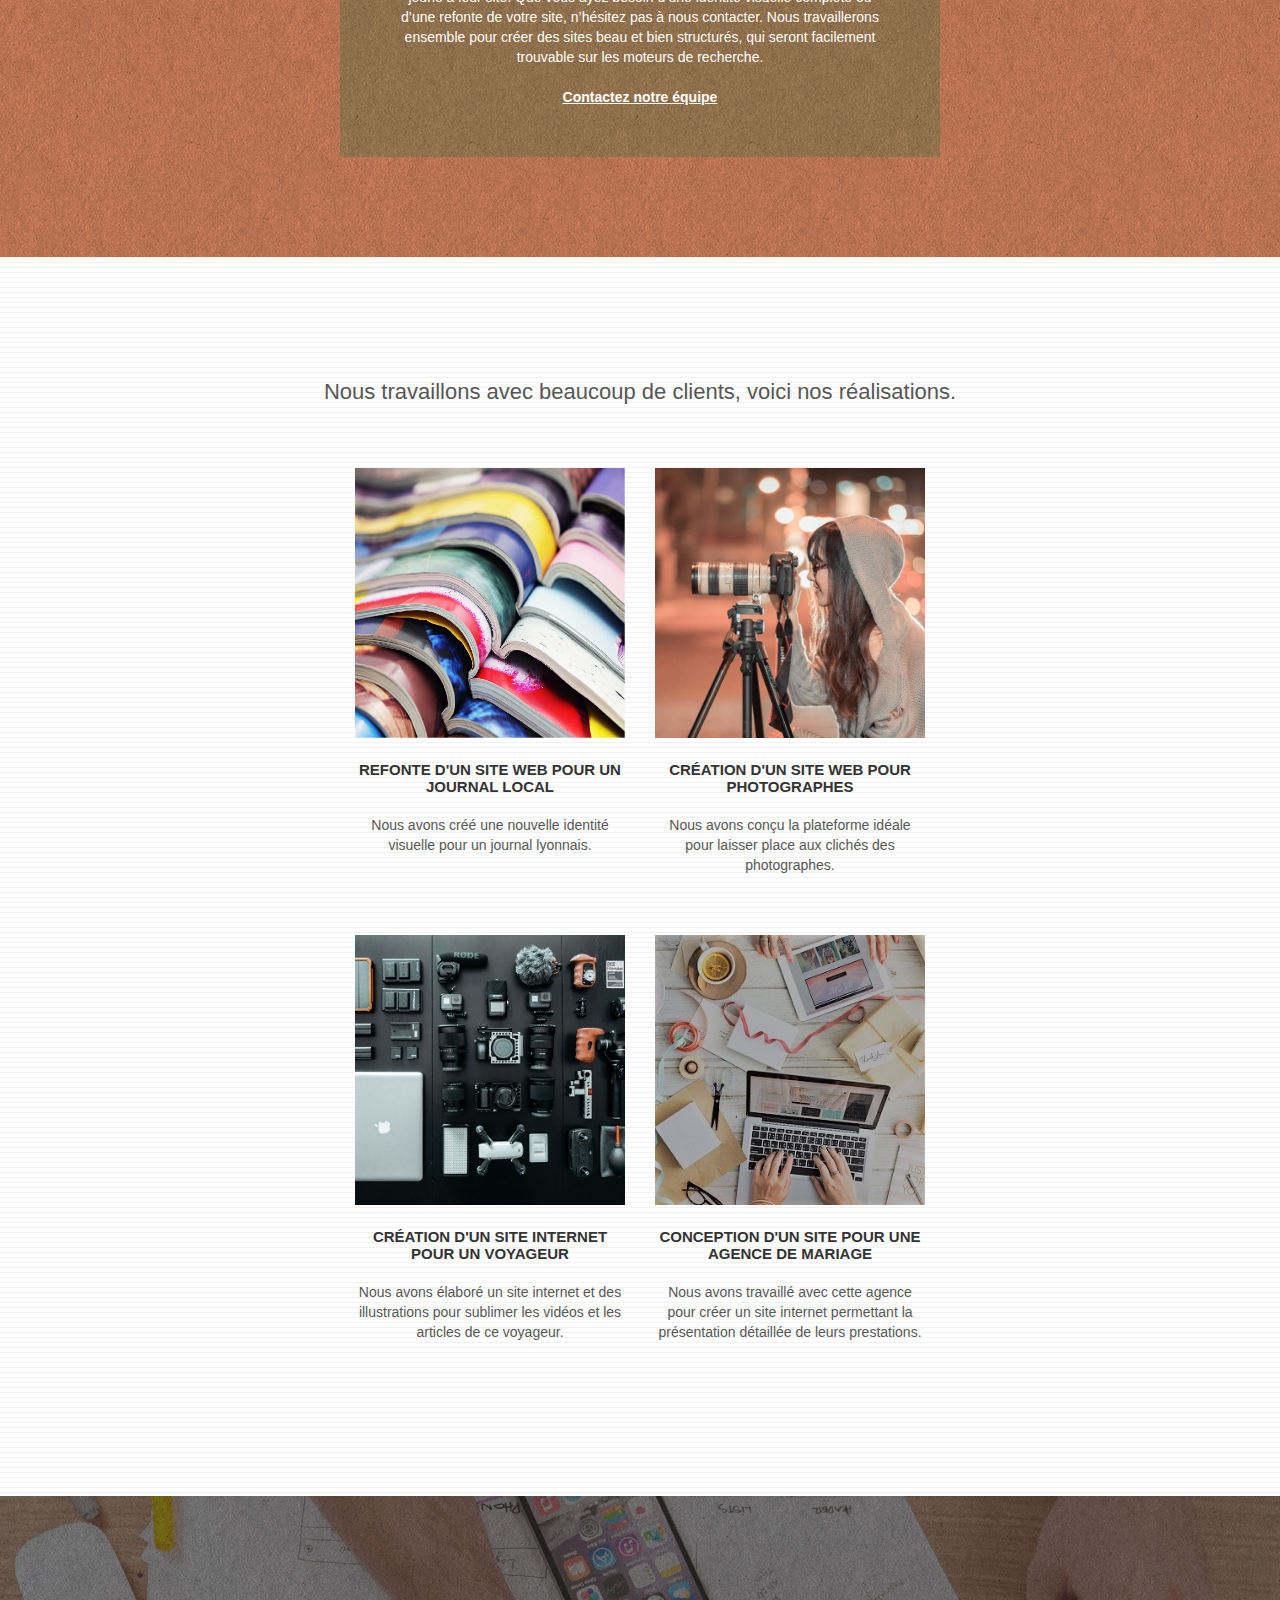
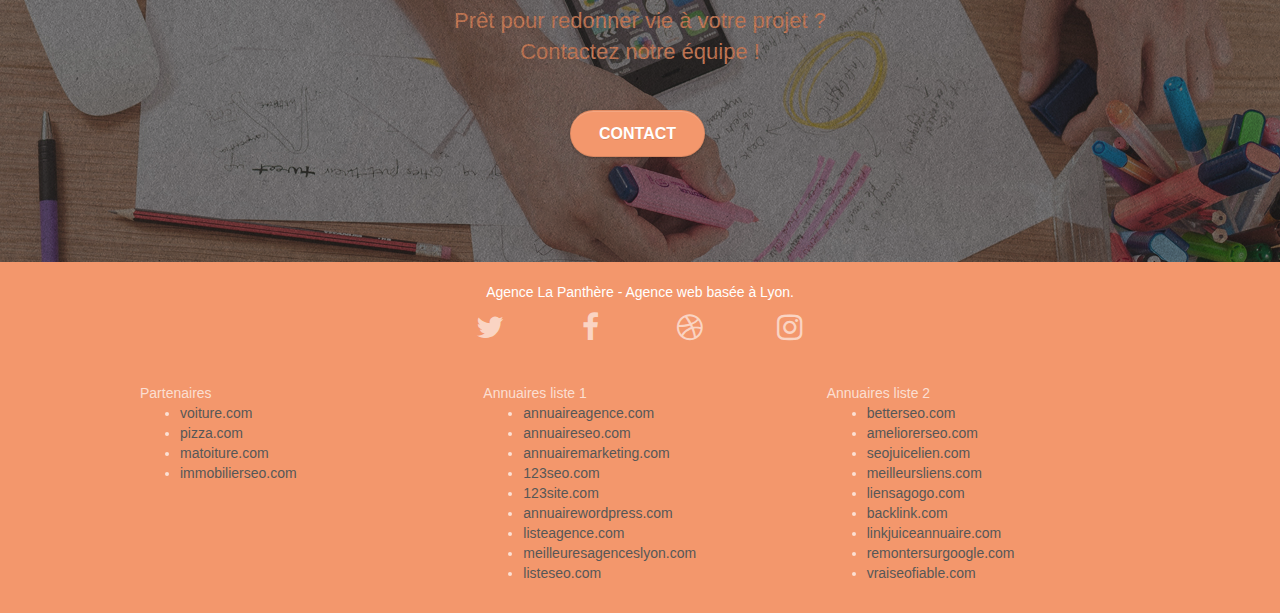
==== commit e607379d: "h2" ====
--- a/index.html
+++ b/index.html
@@ -98,7 +98,9 @@
 			<div class="container bloc-md">
 				<div class="row">
 					<div class="col-sm-12 text-center">
-						<img alt="agence web, agence web lyon, web design lyon, stratégie web" src="img/title.png" />
+
+						<h2>L'agence La Panthère est une agence de web design qui aide les entreprises à devenir
+							attractives et visibles sur Internet.</h2>
 					</div>
 				</div>
 				<div class="row voffset-lg med-width-whitespace">
@@ -141,8 +143,17 @@
 				</div>
 				<div class="row voffset-lg voffset">
 					<div class="col-xs-12 col-md-8 col-md-offset-2 text-center">
-						<img alt="agence web, agence web lyon, web design lyon, stratégie web" src="img/citation.png" />
-
+						<h2>
+							<blockquote>
+								"L'agence La Panthère est une excellente agence web! Les web designers ont réussi à
+								capturer
+								l'essence de notre entreprise et à l'intégrer à notre site. Cela nous a aidé à doubler
+								nos
+								ventes en ligne à Lyon."
+							</blockquote>
+							<figcaption>
+								&mdash; Maxime Guilbard, <cite>PDG de A vos fourchettes</cite>
+						</h2>
 					</div>
 				</div>
 			</div>
@@ -179,7 +190,7 @@
 			<div class="container bloc-lg">
 				<div class="row">
 					<div class="col-sm-12 text-center">
-						<img alt="agence web, agence web lyon, web design lyon, stratégie web" src="img/title2.png" />
+						<h2>Nous travaillons avec beaucoup de clients, voici nos réalisations.</h2>
 					</div>
 				</div>
 				<div class="row tight-width-whitespace portfolio-row">
@@ -292,38 +303,38 @@
 							<div class="col-sm-4">
 								Partenaires
 								<ul>
-									<li><a href="voiture.com">voiture.com</a></li>
-									<li><a href="pizza.com">pizza.com</a></li>
-									<li><a href="matoiture.com">matoiture.com</a></li>
-									<li><a href="immobilierseo.com">immobilierseo.com</a></li>
+									<li><a href="#">voiture.com</a></li>
+									<li><a href="#">pizza.com</a></li>
+									<li><a href="#">matoiture.com</a></li>
+									<li><a href="#">immobilierseo.com</a></li>
 								</ul>
 							</div>
 							<div class="col-sm-4">
 								Annuaires liste 1
 								<ul>
-									<li><a href="annuaireagence.com">annuaireagence.com</a></li>
-									<li><a href="annuaireseo.com">annuaireseo.com</a></li>
-									<li><a href="annuairemarketing.com">annuairemarketing.com</a></li>
-									<li><a href="123seoture.com">123seo.com</a></li>
-									<li><a href="123site.com">123site.com</a></li>
-									<li><a href="annuairewordpress.com">annuairewordpress.com</a></li>
-									<li><a href="listeagence.com">listeagence.com</a></li>
-									<li><a href="meilleuresagenceslyon.com">meilleuresagenceslyon.com</a></li>
-									<li><a href="listeseo.com">listeseo.com</a></li>
+									<li><a href="#">annuaireagence.com</a></li>
+									<li><a href="#">annuaireseo.com</a></li>
+									<li><a href="#">annuairemarketing.com</a></li>
+									<li><a href="#">123seo.com</a></li>
+									<li><a href="#">123site.com</a></li>
+									<li><a href="#">annuairewordpress.com</a></li>
+									<li><a href="#">listeagence.com</a></li>
+									<li><a href="#">meilleuresagenceslyon.com</a></li>
+									<li><a href="#">listeseo.com</a></li>
 								</ul>
 							</div>
 							<div class="col-sm-4">
 								Annuaires liste 2
 								<ul>
-									<li><a href="betterseo.com">betterseo.com</a></li>
-									<li><a href="ameliorerseo.com">ameliorerseo.com</a></li>
-									<li><a href="seojuicelien.com">seojuicelien.com</a></li>
-									<li><a href="meilleursliens.com">meilleursliens.com</a></li>
-									<li><a href="liensagogo.com">liensagogo.com</a></li>
-									<li><a href="backlink.com">backlink.com</a></li>
-									<li><a href="linkjuiceannuaire.com">linkjuiceannuaire.com</a></li>
-									<li><a href="remontersurgoogle.com">remontersurgoogle.com</a></li>
-									<li><a href="vraiseofiable.com">vraiseofiable.com</a></li>
+									<li><a href="#">betterseo.com</a></li>
+									<li><a href="#">ameliorerseo.com</a></li>
+									<li><a href="#">seojuicelien.com</a></li>
+									<li><a href="#">meilleursliens.com</a></li>
+									<li><a href="#">liensagogo.com</a></li>
+									<li><a href="#">backlink.com</a></li>
+									<li><a href="#">linkjuiceannuaire.com</a></li>
+									<li><a href="#">remontersurgoogle.com</a></li>
+									<li><a href="#">vraiseofiable.com</a></li>
 								</ul>
 							</div>
 						</div>
--- a/style.css
+++ b/style.css
@@ -10,7 +10,7 @@
 a,
 button {
     transition: all .3s ease-in-out;
-    outline: none!important;
+    outline: none !important;
 }
 
 a:hover {
@@ -66,10 +66,10 @@
 .bg-tr-edge,
 .bg-br-edge,
 .bg-repeat {
-    -webkit-background-size: auto!important;
-    -moz-background-size: auto!important;
-    -o-background-size: auto!important;
-    background-size: auto!important;
+    -webkit-background-size: auto !important;
+    -moz-background-size: auto !important;
+    -o-background-size: auto !important;
+    background-size: auto !important;
 }
 
 .bg-repeat {
@@ -277,8 +277,8 @@
     margin-left: 0;
 }
 
-.row.row-no-gutters > [class^="col-"],
-.row.row-no-gutters > [class*=" col-"] {
+.row.row-no-gutters>[class^="col-"],
+.row.row-no-gutters>[class*=" col-"] {
     padding-right: 0;
     padding-left: 0;
 }
@@ -322,18 +322,18 @@
     z-index: 1;
 }
 
-.nav > li {
+.nav>li {
     float: left;
     margin-top: 4px;
     font-size: 16px;
 }
 
-.navbar-nav .open .dropdown-menu > li > a {
+.navbar-nav .open .dropdown-menu>li>a {
     text-align: inherit;
 }
 
-.nav > li a:hover,
-.nav > li a:focus {
+.nav>li a:hover,
+.nav>li a:focus {
     background: transparent;
 }
 
@@ -343,7 +343,7 @@
 }
 
 .navbar-toggle:hover {
-    background: transparent!important;
+    background: transparent !important;
 }
 
 .navbar-toggle .icon-bar {
@@ -370,26 +370,32 @@
         transform: translate(0, -50%);
         -webkit-transform: translateY(-50%);
     }
-    .nav > li .dropdown-menu a,
-    .nav > li .dropdown-menu a:hover {
+
+    .nav>li .dropdown-menu a,
+    .nav>li .dropdown-menu a:hover {
         color: #484848;
     }
+
     .nav-invert .site-navigation {
         left: 0;
         right: 0;
     }
+
     .nav-center {
         text-align: center;
     }
+
     .nav-center .navbar-header {
         width: 100%;
     }
+
     .nav-center .navbar-header,
     .nav-center .navbar-brand,
-    .nav-center .nav > li {
+    .nav-center .nav>li {
         float: none;
         display: inline-block;
     }
+
     .nav-center .site-navigation {
         position: relative;
         width: 100%;
@@ -397,14 +403,15 @@
         margin-right: 0px;
         margin-top: 20px;
     }
+
     .nav-center.mini-nav .navbar-toggle {
         float: none;
         margin: 10px auto 0;
     }
 }
 
-.nav > li > .dropdown a {
-    background: none!important;
+.nav>li>.dropdown a {
+    background: none !important;
     display: block;
     padding: 14px 15px;
 }
@@ -431,7 +438,7 @@
     border-top-color: transparent;
     border-right-color: transparent;
     border-bottom-color: transparent;
-    margin: 6px -5px 0 0!important;
+    margin: 6px -5px 0 0 !important;
     float: right;
 }
 
@@ -461,7 +468,7 @@
 }
 
 button {
-    outline: none!important;
+    outline: none !important;
 }
 
 .btn-rd {
@@ -476,11 +483,11 @@
 }
 
 .icon-md {
-    font-size: 30px!important;
+    font-size: 30px !important;
 }
 
 .icon-lg {
-    font-size: 60px!important;
+    font-size: 60px !important;
 }
 
 .sm-shadow {
@@ -651,7 +658,7 @@
 a {
     font-family: "helvetica";
     font-weight: 400;
-    color: #575757!important;
+    color: #575757 !important;
 }
 
 .container {
@@ -677,7 +684,7 @@
 }
 
 p {
-    font-size: 11px;
+    font-size: 14px;
 }
 
 .tight-width-whitespace {
@@ -692,7 +699,7 @@
 
 .cta-hero {
     margin-top: 22px;
-    color: #FFFFFF!important;
+    color: #FFFFFF !important;
     text-transform: uppercase;
     padding: 12px 28px 12px 28px;
     font-size: 16px;
@@ -713,7 +720,7 @@
     font-size: 15px;
     text-transform: uppercase;
     font-weight: 700;
-    color: #333333!important;
+    color: #333333 !important;
 }
 
 .med-width-whitespace {
@@ -723,11 +730,11 @@
 }
 
 h1 {
-    color: #333333!important;
+    color: #333333 !important;
 }
 
 h4 {
-    color: #333333!important;
+    color: #333333 !important;
 }
 
 .icons {
@@ -736,7 +743,7 @@
 }
 
 .white {
-    color: #FFFFFF!important;
+    color: #FFFFFF !important;
 }
 
 .portfolio-thumb {
@@ -759,7 +766,7 @@
 
 .bold-link {
     font-weight: 900;
-    text-decoration: underline!important;
+    text-decoration: underline !important;
 }
 
 .bgc-white {
@@ -775,38 +782,38 @@
 }
 
 .tc-white {
-    color: #F3976C!important;
+    color: #F3976C !important;
 }
 
 .btn-atomic-tangerine {
     background: #F3976C;
-    color: #FFFFFF!important;
+    color: #FFFFFF !important;
 }
 
 .btn-atomic-tangerine:hover {
-    background: #c27956!important;
-    color: #FFFFFF!important;
+    background: #c27956 !important;
+    color: #FFFFFF !important;
 }
 
 .ltc-white {
-    color: #FFFFFF!important;
+    color: #FFFFFF !important;
 }
 
 .ltc-white:hover {
-    color: #cccccc!important;
+    color: #cccccc !important;
 }
 
 .ltc-atomic-tangerine {
-    color: #F3976C!important;
+    color: #F3976C !important;
 }
 
 .ltc-atomic-tangerine:hover {
-    color: #c27956!important;
+    color: #c27956 !important;
 }
 
 .icon-dark-slate-blue {
-    color: #364577!important;
-    border-color: #364577!important;
+    color: #364577 !important;
+    border-color: #364577 !important;
 }
 
 .bg-dots-bg {
@@ -830,6 +837,7 @@
         padding-left: 20px;
         padding-right: 20px;
     }
+
     .bloc.full-width-bloc,
     .bloc-tile-2.full-width-bloc .container,
     .bloc-tile-3.full-width-bloc .container,
@@ -843,6 +851,7 @@
     .navbar .nav {
         max-width: 80%
     }
+
     .nav-center.navbar .nav {
         max-width: 100%
     }
@@ -864,23 +873,28 @@
     .container {
         width: 100%;
     }
+
     .b-parallax {
         background-attachment: scroll;
     }
+
     .page-container,
     #hero-bloc {
         overflow-x: hidden;
         position: relative;
     }
+
     .bloc {
         padding-left: constant(safe-area-inset-left);
         padding-right: constant(safe-area-inset-right);
     }
+
     .bloc-group,
     .bloc-group .bloc {
         display: block;
         width: 100%;
     }
+
     .bloc-fill-screen .fill-bloc-top-edge,
     .bloc-fill-screen .fill-bloc-bottom-edge {
         padding: 0 20px;
@@ -894,6 +908,7 @@
         overflow-x: hidden;
         position: relative;
     }
+
     h1,
     h2,
     h3,
@@ -902,28 +917,33 @@
     h6,
     p,
     #disqus_thread {
-        padding-left: 10px!important;
-        padding-right: 10px!important;
-    }
+        padding-left: 10px !important;
+        padding-right: 10px !important;
+    }
+
     .b-parallax {
         background-attachment: scroll;
     }
+
     .navbar .nav {
         padding-top: 0;
         border-top: 1px solid rgba(0, 0, 0, .2);
-        float: none!important;
-    }
+        float: none !important;
+    }
+
     .navbar.row {
         margin-left: 0;
         margin-right: 0;
     }
+
     .site-navigation {
         position: inherit;
         transform: none;
         -webkit-transform: none;
         -ms-transform: none;
     }
-    .nav > li {
+
+    .nav>li {
         margin-top: 0;
         border-bottom: 1px solid rgba(0, 0, 0, .1);
         background: rgba(0, 0, 0, .05);
@@ -931,62 +951,76 @@
         padding-left: 15px;
         width: 100%;
     }
-    .nav > li:hover {
+
+    .nav>li:hover {
         background: rgba(0, 0, 0, .08);
     }
+
     .dropdown .dropdown a .caret {
         float: none;
-        margin: 5px 0 0 10px!important;
+        margin: 5px 0 0 10px !important;
         border: 4px solid black;
         border-bottom-color: transparent;
         border-right-color: transparent;
         border-left-color: transparent;
     }
+
     #hero-bloc .navbar .nav {
         background: rgba(0, 0, 0, .8);
     }
+
     #hero-bloc .navbar .nav a {
         color: rgba(255, 255, 255, .6);
     }
+
     .hero {
         padding: 50px 0;
     }
+
     .hero-nav {
         left: -1px;
         right: -1px;
     }
+
     .navbar-collapse {
         padding: 0;
         overflow-x: hidden;
         -webkit-box-shadow: none;
         box-shadow: none;
     }
+
     .navbar-brand img {
         max-height: 40px;
         width: auto;
     }
+
     .nav-invert .navbar-header {
         float: none;
         width: 100%;
     }
+
     .nav-invert .navbar-toggle {
         float: left;
         margin-left: 10px;
     }
+
     .bloc {
         padding-left: 0;
         padding-right: 0;
     }
+
     .bloc-xxl,
     .bloc-xl,
     .bloc-lg {
         padding: 40px 0;
     }
+
     .bloc-sm,
     .bloc-md {
         padding-left: 0;
         padding-right: 0;
     }
+
     .bloc-tile-2 .container,
     .bloc-tile-3 .container,
     .bloc-tile-4 .container,
@@ -995,33 +1029,42 @@
         padding-left: 0;
         padding-right: 0;
     }
+
     .a-block {
         padding: 0 10px;
     }
+
     .btn-dwn {
         display: none;
     }
+
     .voffset {
         margin-top: 5px;
     }
+
     .voffset-md {
         margin-top: 20px;
     }
+
     .voffset-lg {
         margin-top: 30px;
     }
+
     form {
         padding: 5px;
     }
+
     .close-lightbox {
         display: inline-block;
     }
+
     .blocsapp-device-iphone5 {
         background-size: 216px 425px;
         padding-top: 60px;
         width: 216px;
         height: 425px;
     }
+
     .blocsapp-device-iphone5 img {
         width: 180px;
         height: 320px;
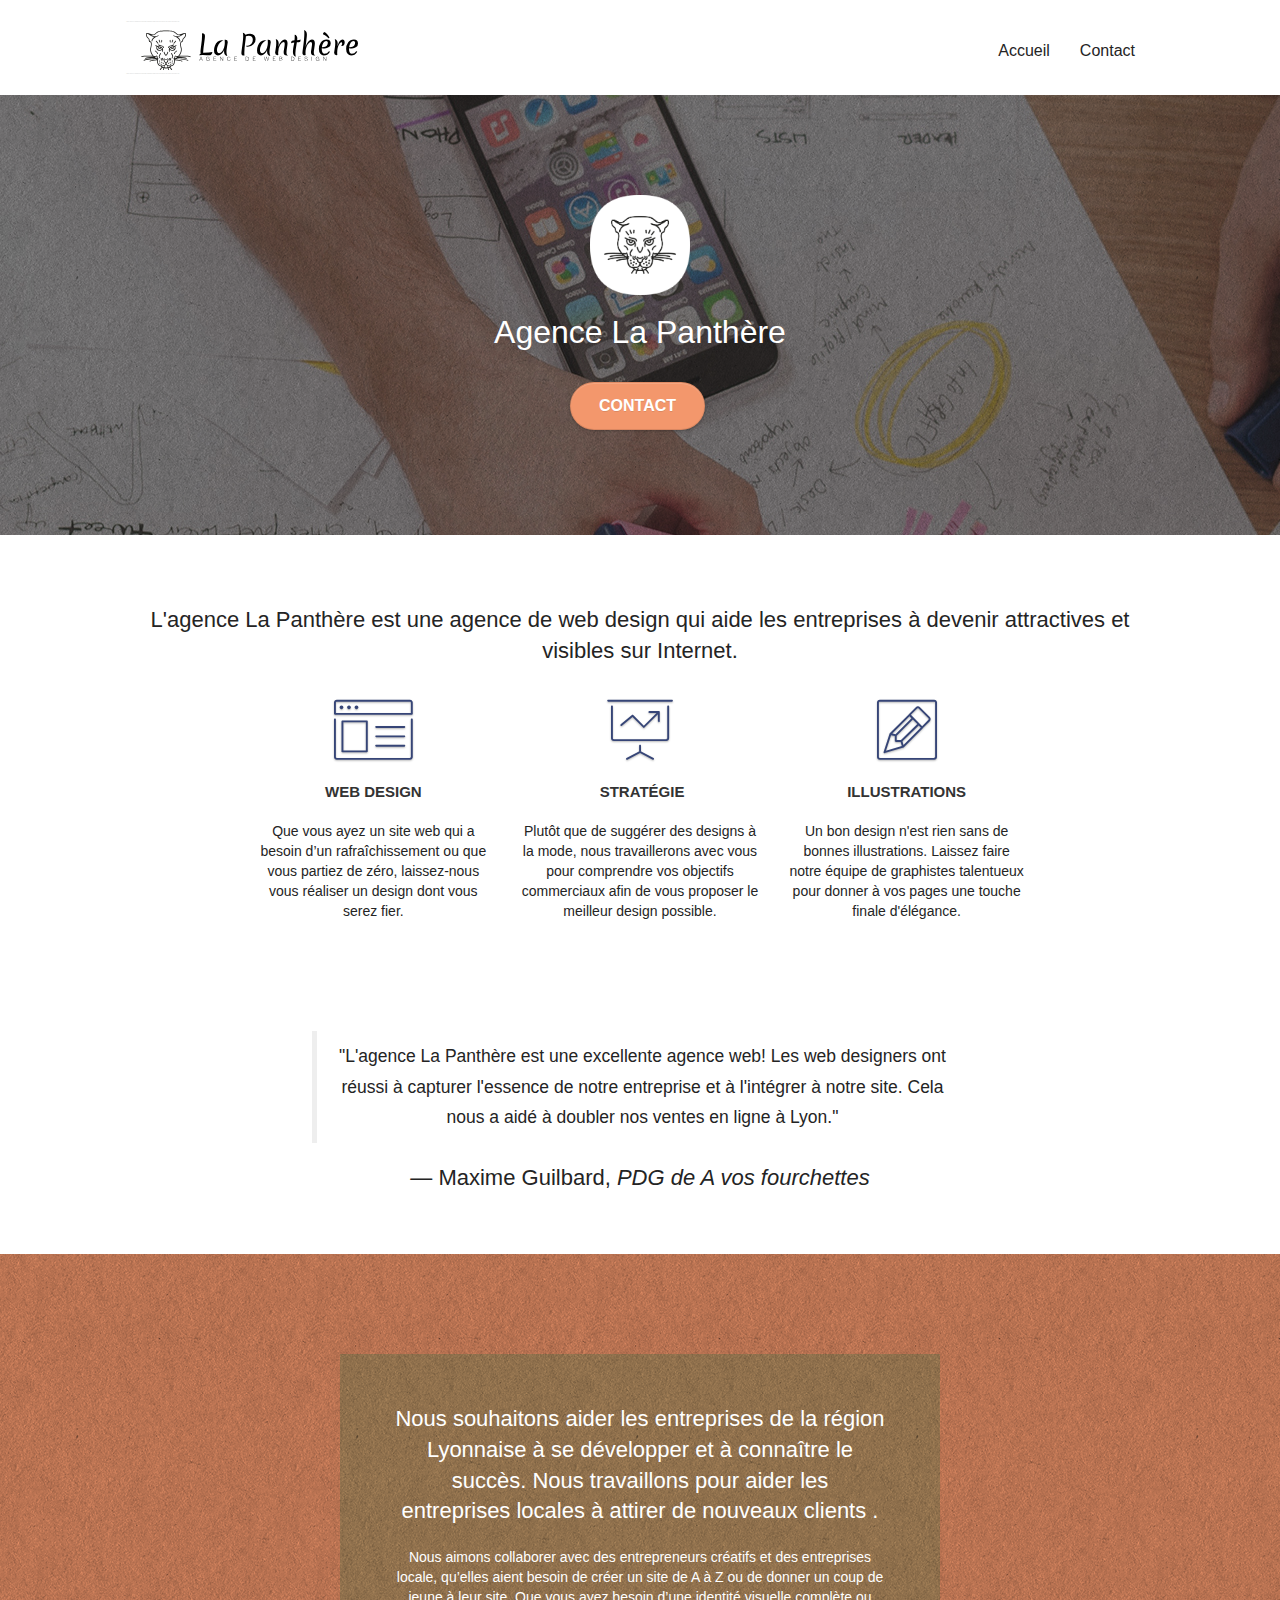
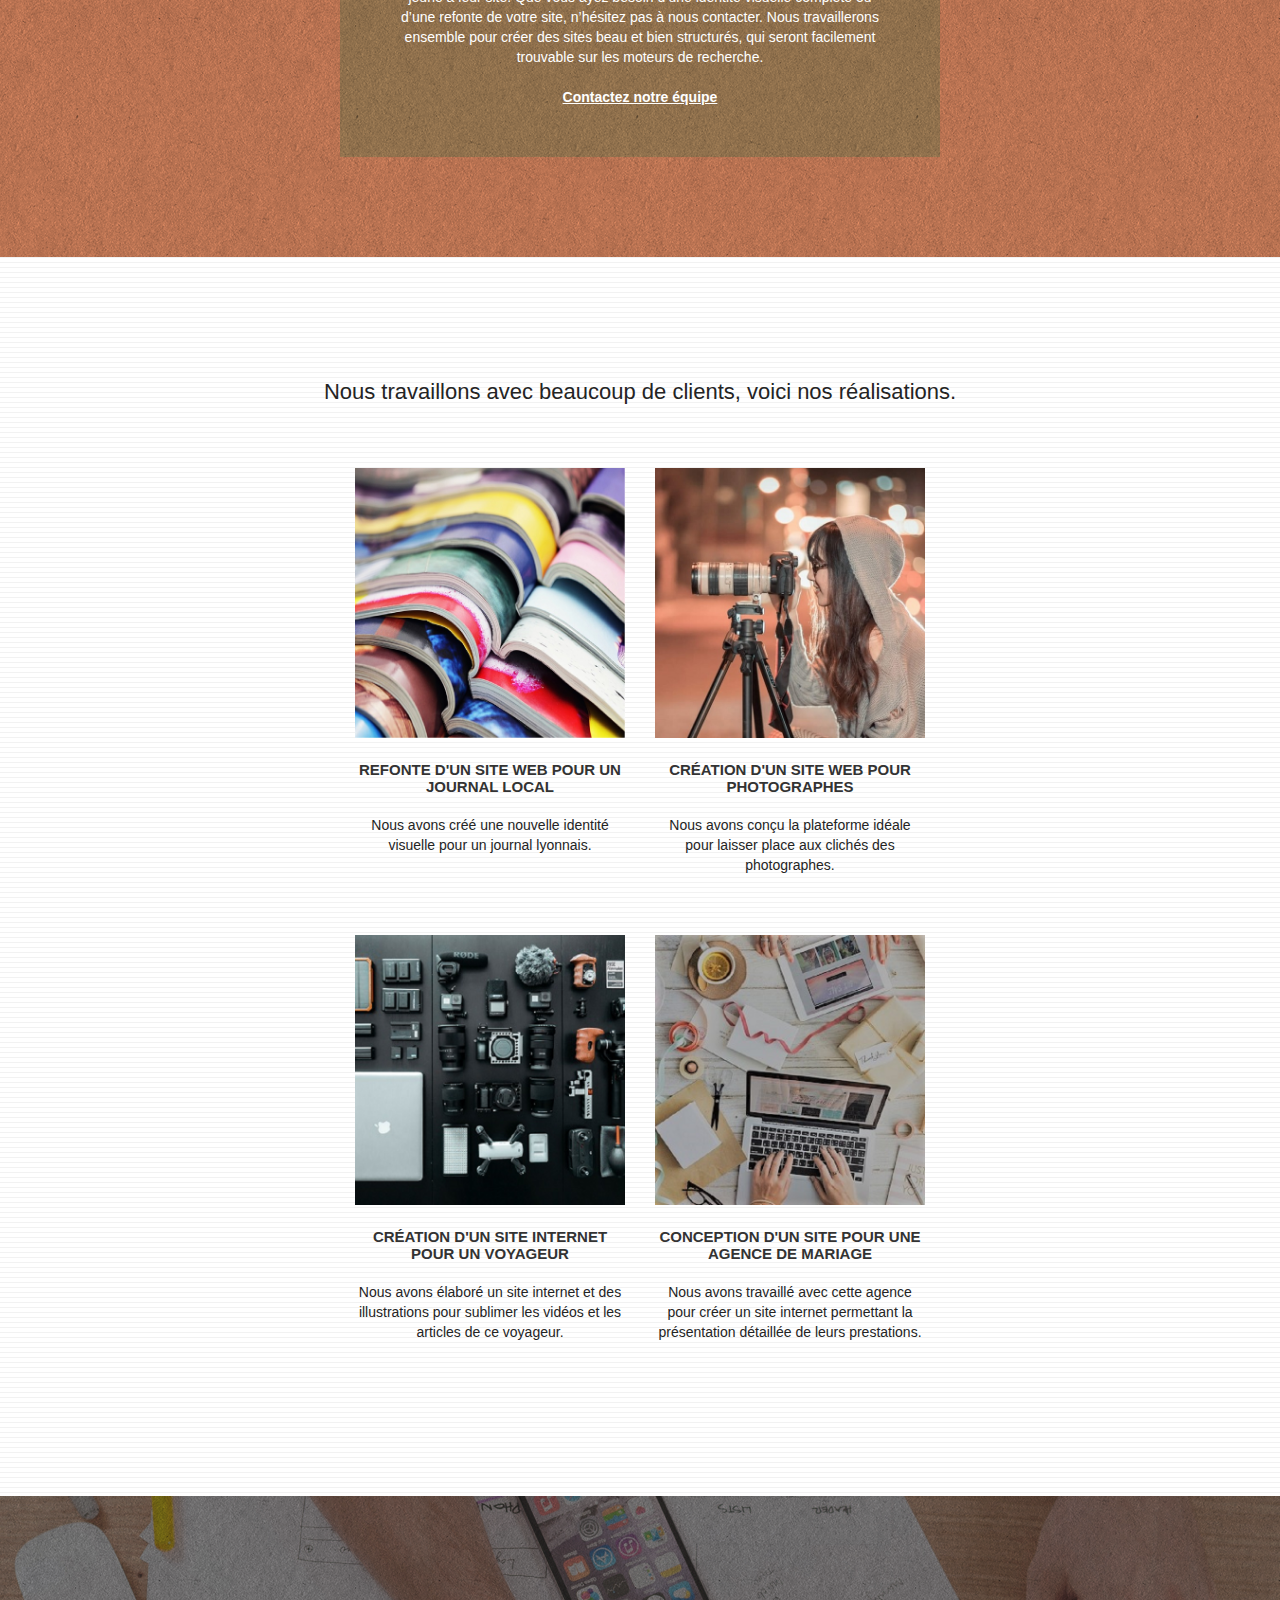
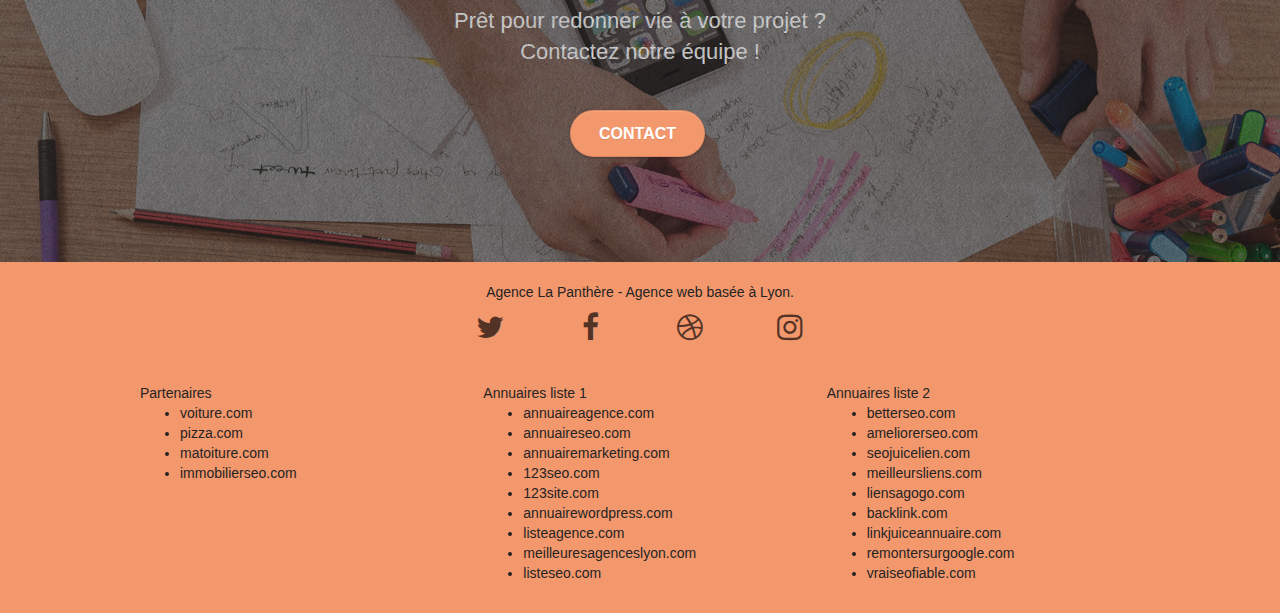
==== commit cae162da: "color2" ====
--- a/index.html
+++ b/index.html
@@ -272,7 +272,7 @@
 			<div class="container bloc-sm">
 				<div class="row">
 					<div class="col-sm-12">
-						<p class="text-center white">
+						<p class="text-center">
 							Agence La Panthère - Agence web basée à Lyon.<br>
 						</p>
 						<div class="row row-no-gutters social">
--- a/style.css
+++ b/style.css
@@ -133,7 +133,7 @@
 .d-bloc h5 a,
 .d-bloc h6 a,
 .d-bloc p a {
-    color: rgba(255, 255, 255, .6);
+    color: rgba(0, 0, 0, 0.658);
 }
 
 .d-bloc .a-btn:hover,
@@ -283,6 +283,10 @@
     padding-left: 0;
 }
 
+.row {
+    color: #242424;
+}
+
 #bloc-1-hero h1 {
     font-size: 32px;
 }
@@ -658,7 +662,7 @@
 a {
     font-family: "helvetica";
     font-weight: 400;
-    color: #575757 !important;
+    color: #242424 !important;
 }
 
 .container {
@@ -782,7 +786,7 @@
 }
 
 .tc-white {
-    color: #F3976C !important;
+    color: #ffffff !important;
 }
 
 .btn-atomic-tangerine {
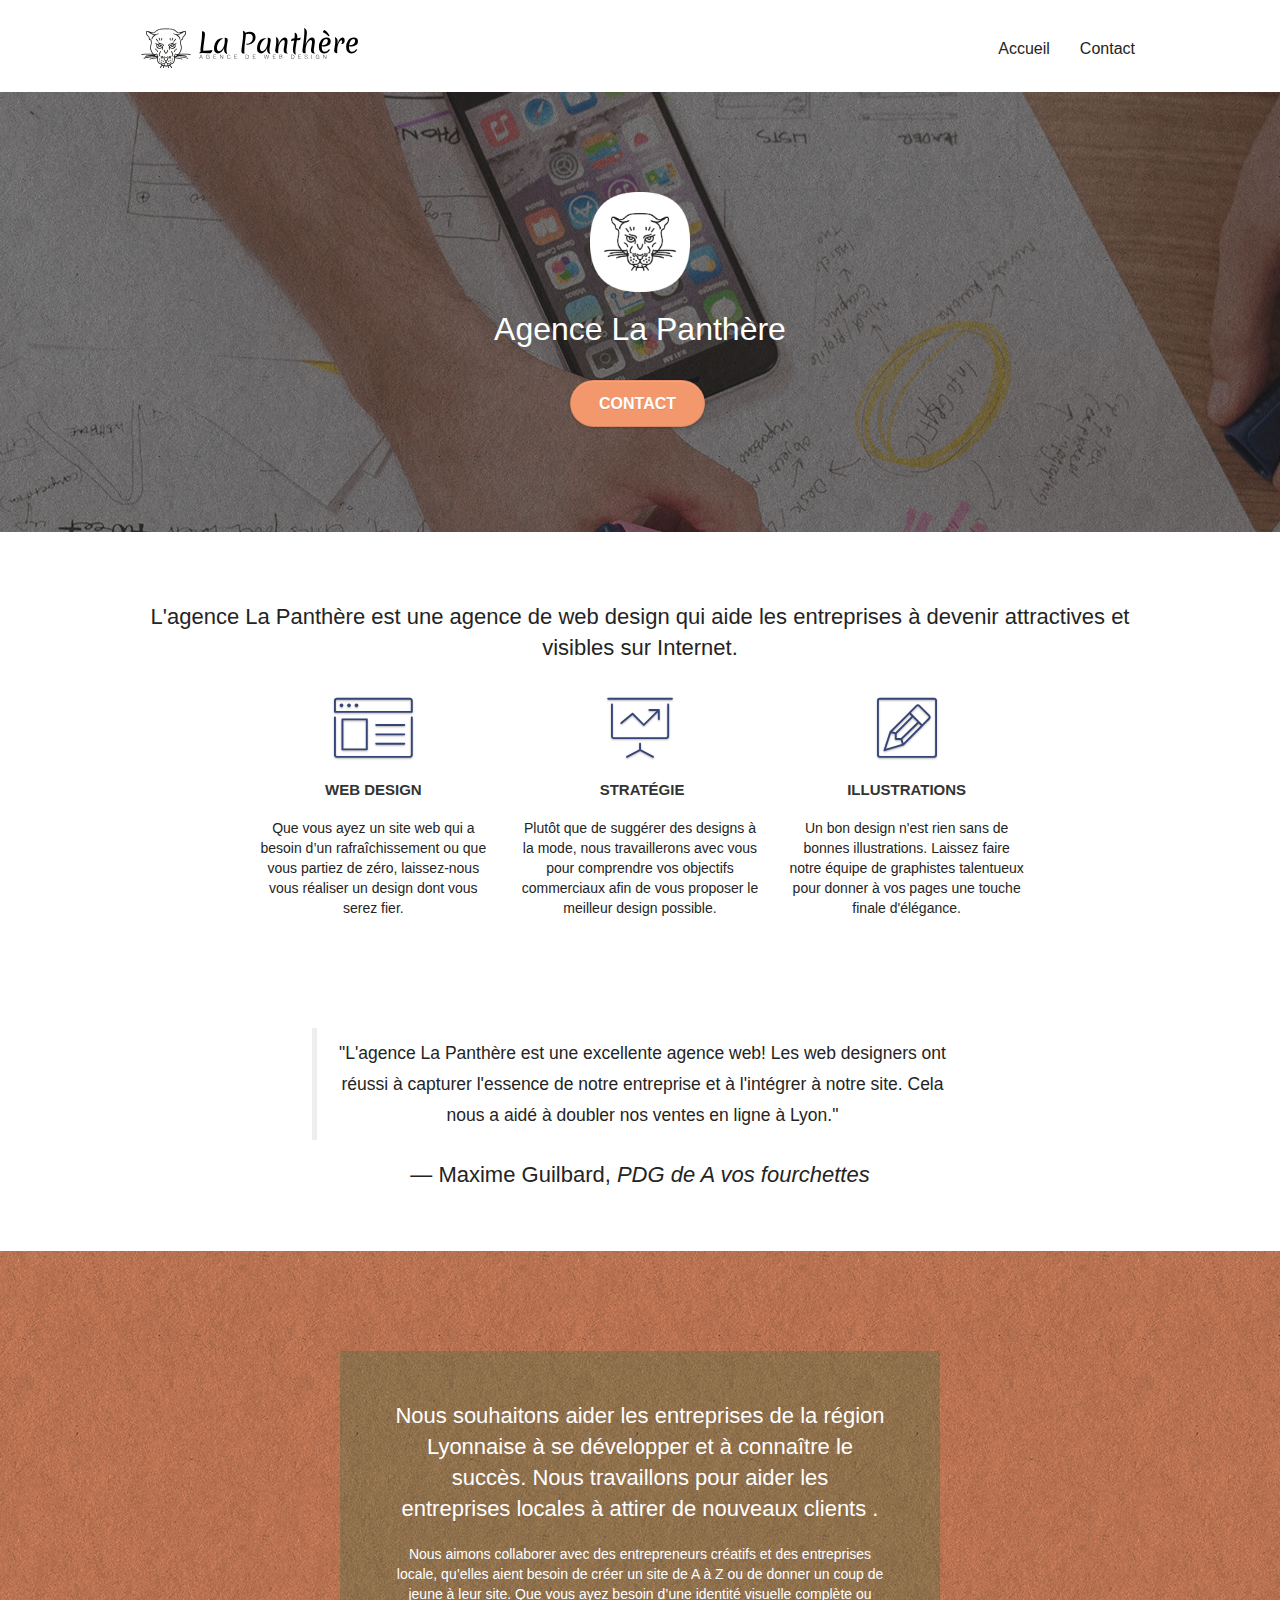
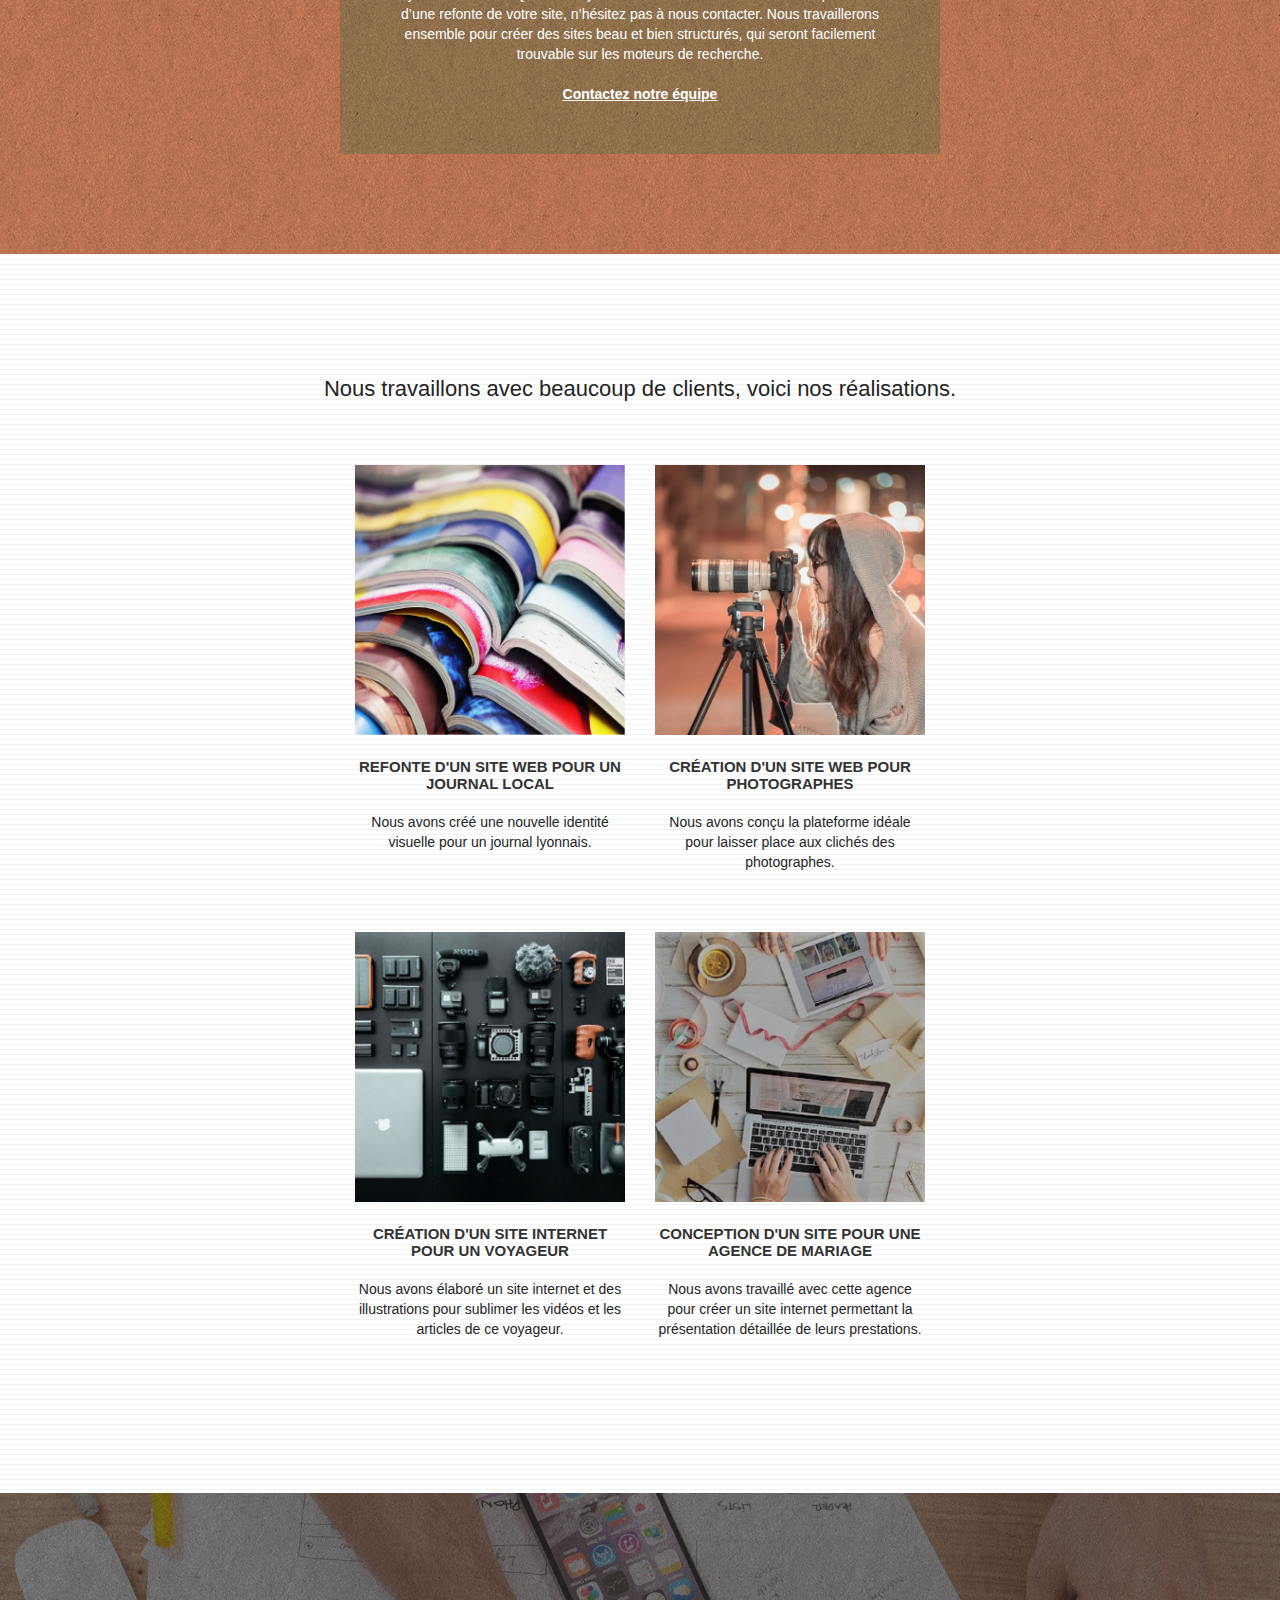
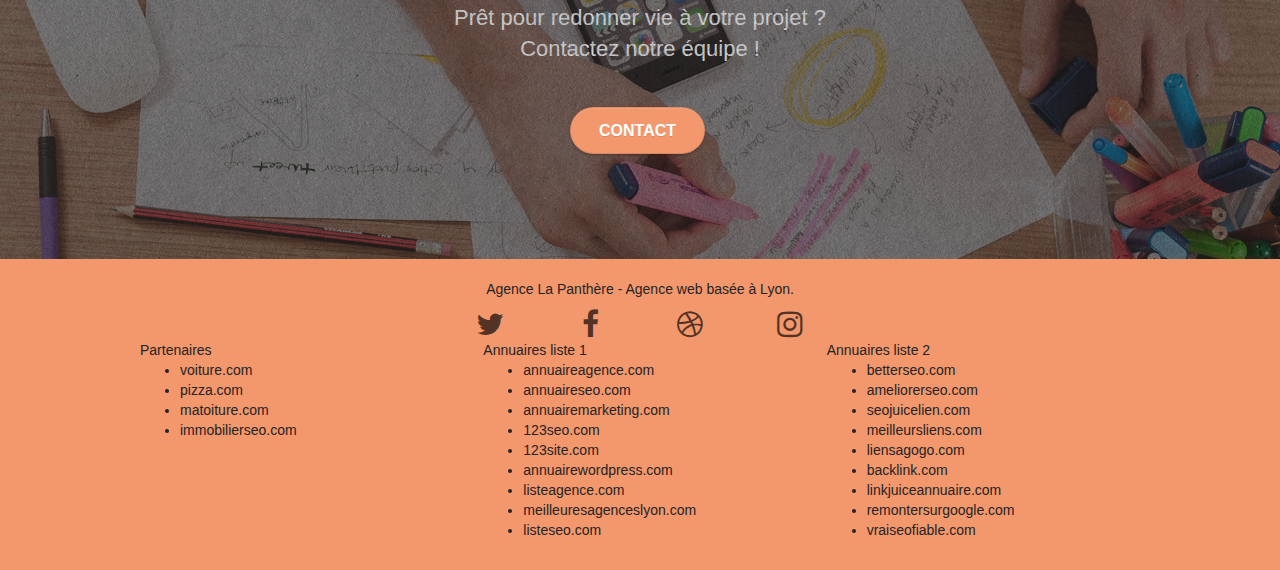
==== commit bc629d63: "toggle" ====
--- a/index.html
+++ b/index.html
@@ -41,14 +41,14 @@
 
 				<nav class="navbar row">
 					<div class="navbar-header">
-						<div class="keywords" style="color:#cccccc;font-size:1px;">Agence web à lyon, stratégie web,
+						<!-- <div class="keywords" style="color:#cccccc;font-size:1px;">Agence web à lyon, stratégie web,
 							web design, illustrations, design de site web, site web, web, internet, site internet, site
-						</div>
+						</div> -->
 						<a class="navbar-brand" href="index.html"><img src="img/agence-la-panthere-monochrome.svg"
 								alt="un logo d'agence monochrome avec une tete de panthère" height="40" /></a>
-						<div class="keywords" style="color:#cccccc;font-size:1px;">Agence web à lyon, stratégie web,
+						<!-- <div class="keywords" style="color:#cccccc;font-size:1px;">Agence web à lyon, stratégie web,
 							web design, illustrations, design de site web, site web, web, internet, site internet, site
-						</div>
+						</div> -->
 						<button id="nav-toggle" type="button" class="ui-navbar-toggle navbar-toggle"
 							data-toggle="collapse" data-target=".navbar-1">
 							<span class="sr-only">Toggle navigation</span><span class="icon-bar"></span><span
@@ -296,8 +296,8 @@
 									<a class="social" href="#"><span class="fa fa-instagram icon-md"></span></a>
 								</div>
 							</div>
-							<div class="keywords" style="color:#F3976C;">Agence web à lyon, stratégie web, web design,
-								illustrations, design de site web, site web, web, internet, site internet, site</div>
+							<!-- <div class="keywords" style="color:#F3976C;">Agence web à lyon, stratégie web, web design,
+								illustrations, design de site web, site web, web, internet, site internet, site</div> -->
 						</div>
 						<div class="row">
 							<div class="col-sm-4">
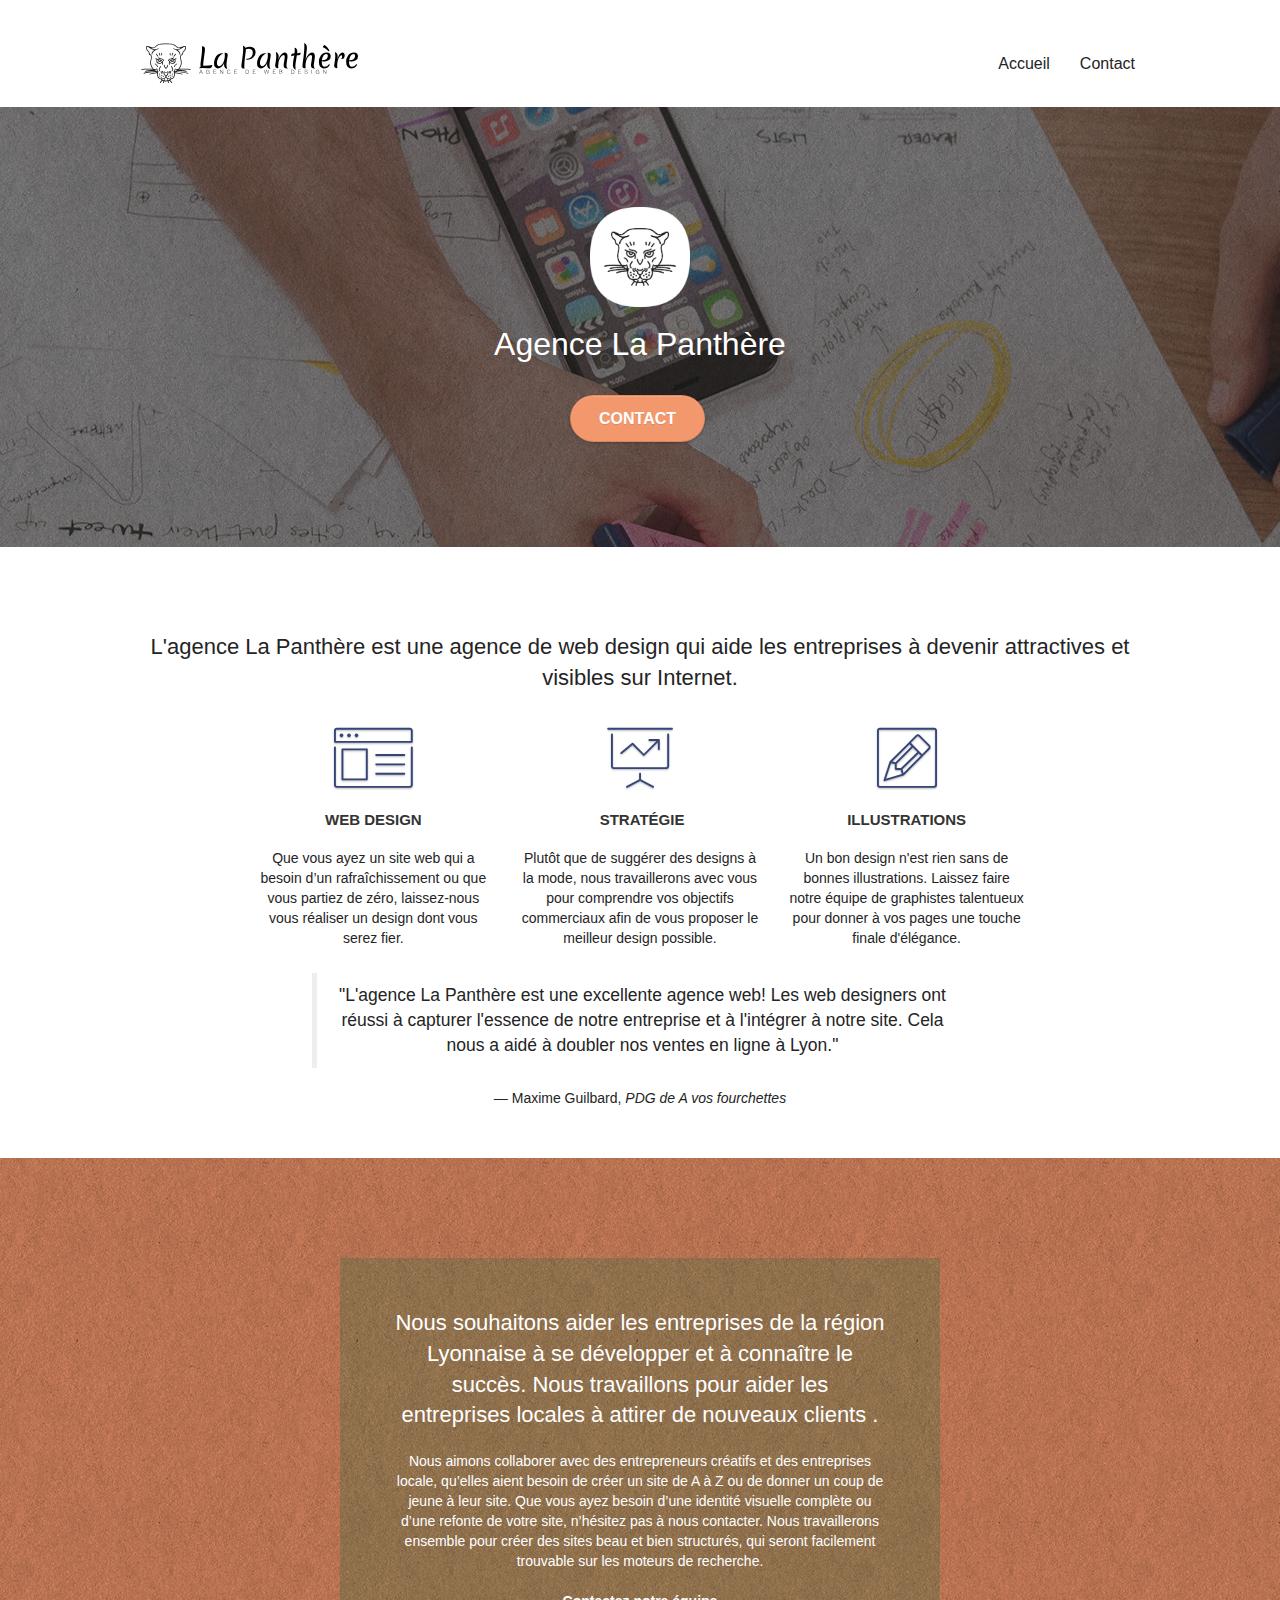
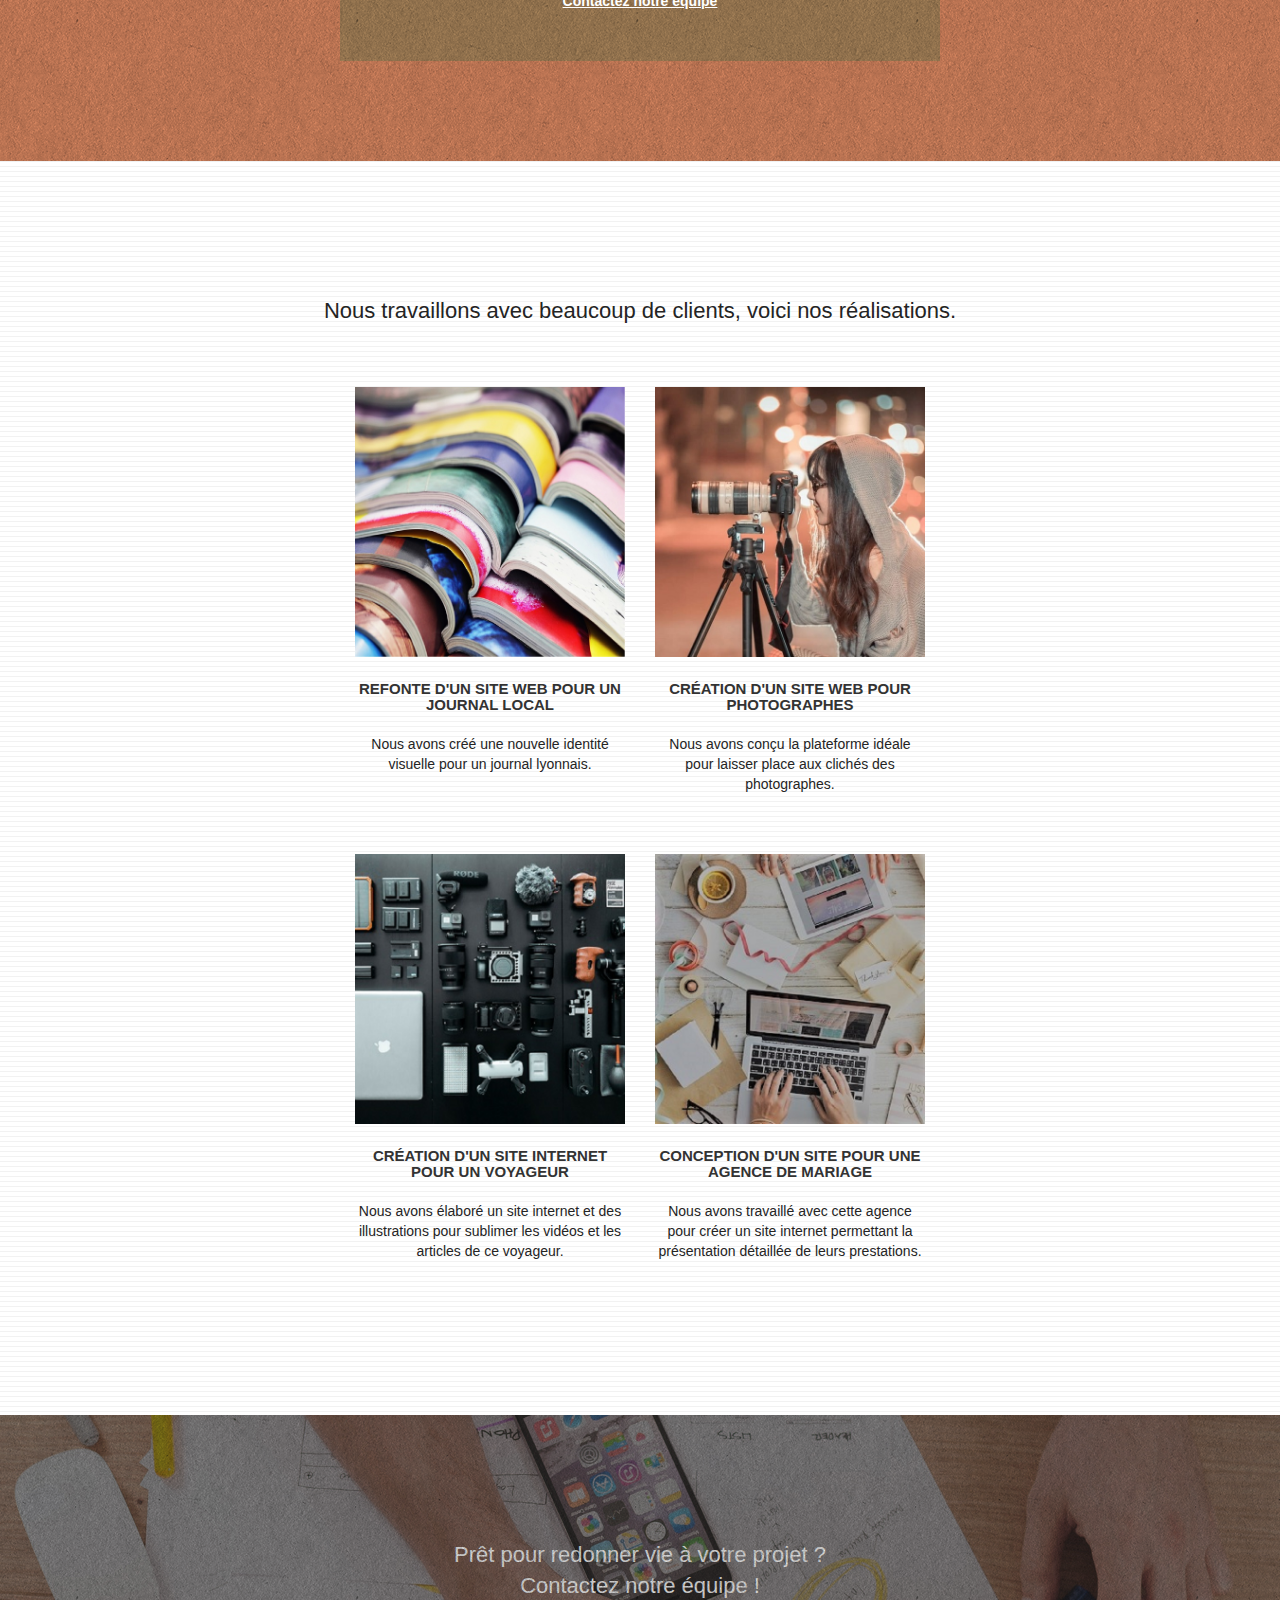
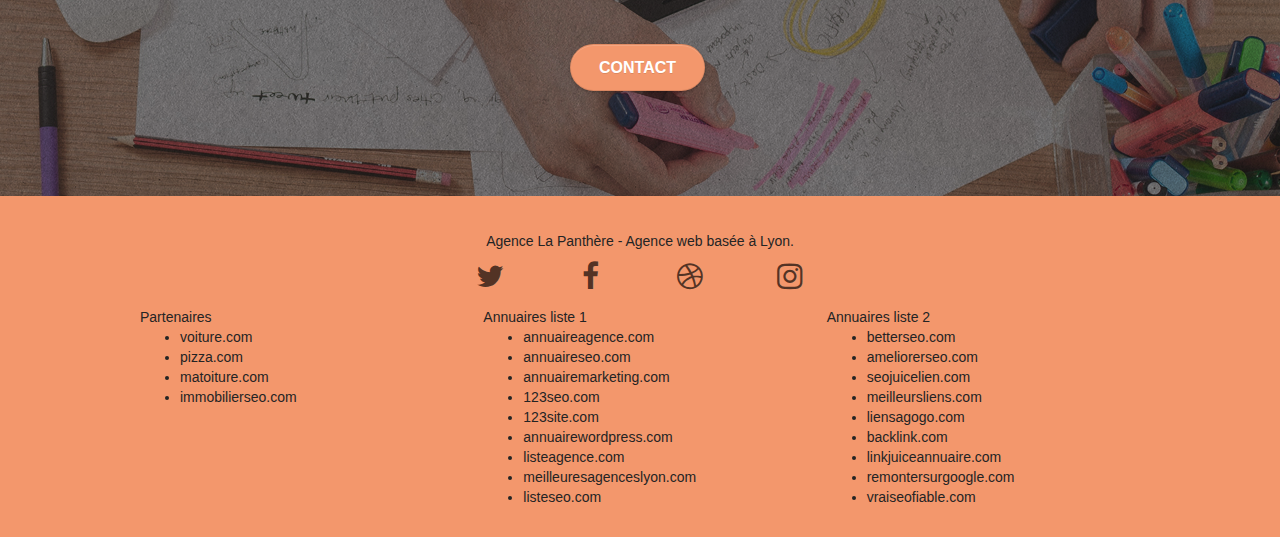
==== commit 49c75abb: "f" ====
--- a/index.html
+++ b/index.html
@@ -1,5 +1,5 @@
 <!doctype html>
-<html lang="en">
+<html lang="fr">
 
 <head>
 	<meta charset="utf-8">
@@ -143,17 +143,15 @@
 				</div>
 				<div class="row voffset-lg voffset">
 					<div class="col-xs-12 col-md-8 col-md-offset-2 text-center">
-						<h2>
-							<blockquote>
-								"L'agence La Panthère est une excellente agence web! Les web designers ont réussi à
-								capturer
-								l'essence de notre entreprise et à l'intégrer à notre site. Cela nous a aidé à doubler
-								nos
-								ventes en ligne à Lyon."
-							</blockquote>
-							<figcaption>
-								&mdash; Maxime Guilbard, <cite>PDG de A vos fourchettes</cite>
-						</h2>
+						<blockquote>
+							"L'agence La Panthère est une excellente agence web! Les web designers ont réussi à
+							capturer
+							l'essence de notre entreprise et à l'intégrer à notre site. Cela nous a aidé à doubler
+							nos
+							ventes en ligne à Lyon."
+						</blockquote>
+						<figcaption>
+							&mdash; Maxime Guilbard, <cite>PDG de A vos fourchettes</cite>
 					</div>
 				</div>
 			</div>
--- a/style.css
+++ b/style.css
@@ -284,6 +284,7 @@
 }
 
 .row {
+    margin-top: 15px;
     color: #242424;
 }
 
@@ -833,7 +834,7 @@
 }
 
 .bg-presentation {
-    background-image: url("img/image-de-presentation.bmp");
+    background-image: url("img/image-de-presentation.jpg");
 }
 
 @media (max-width: 1024px) {
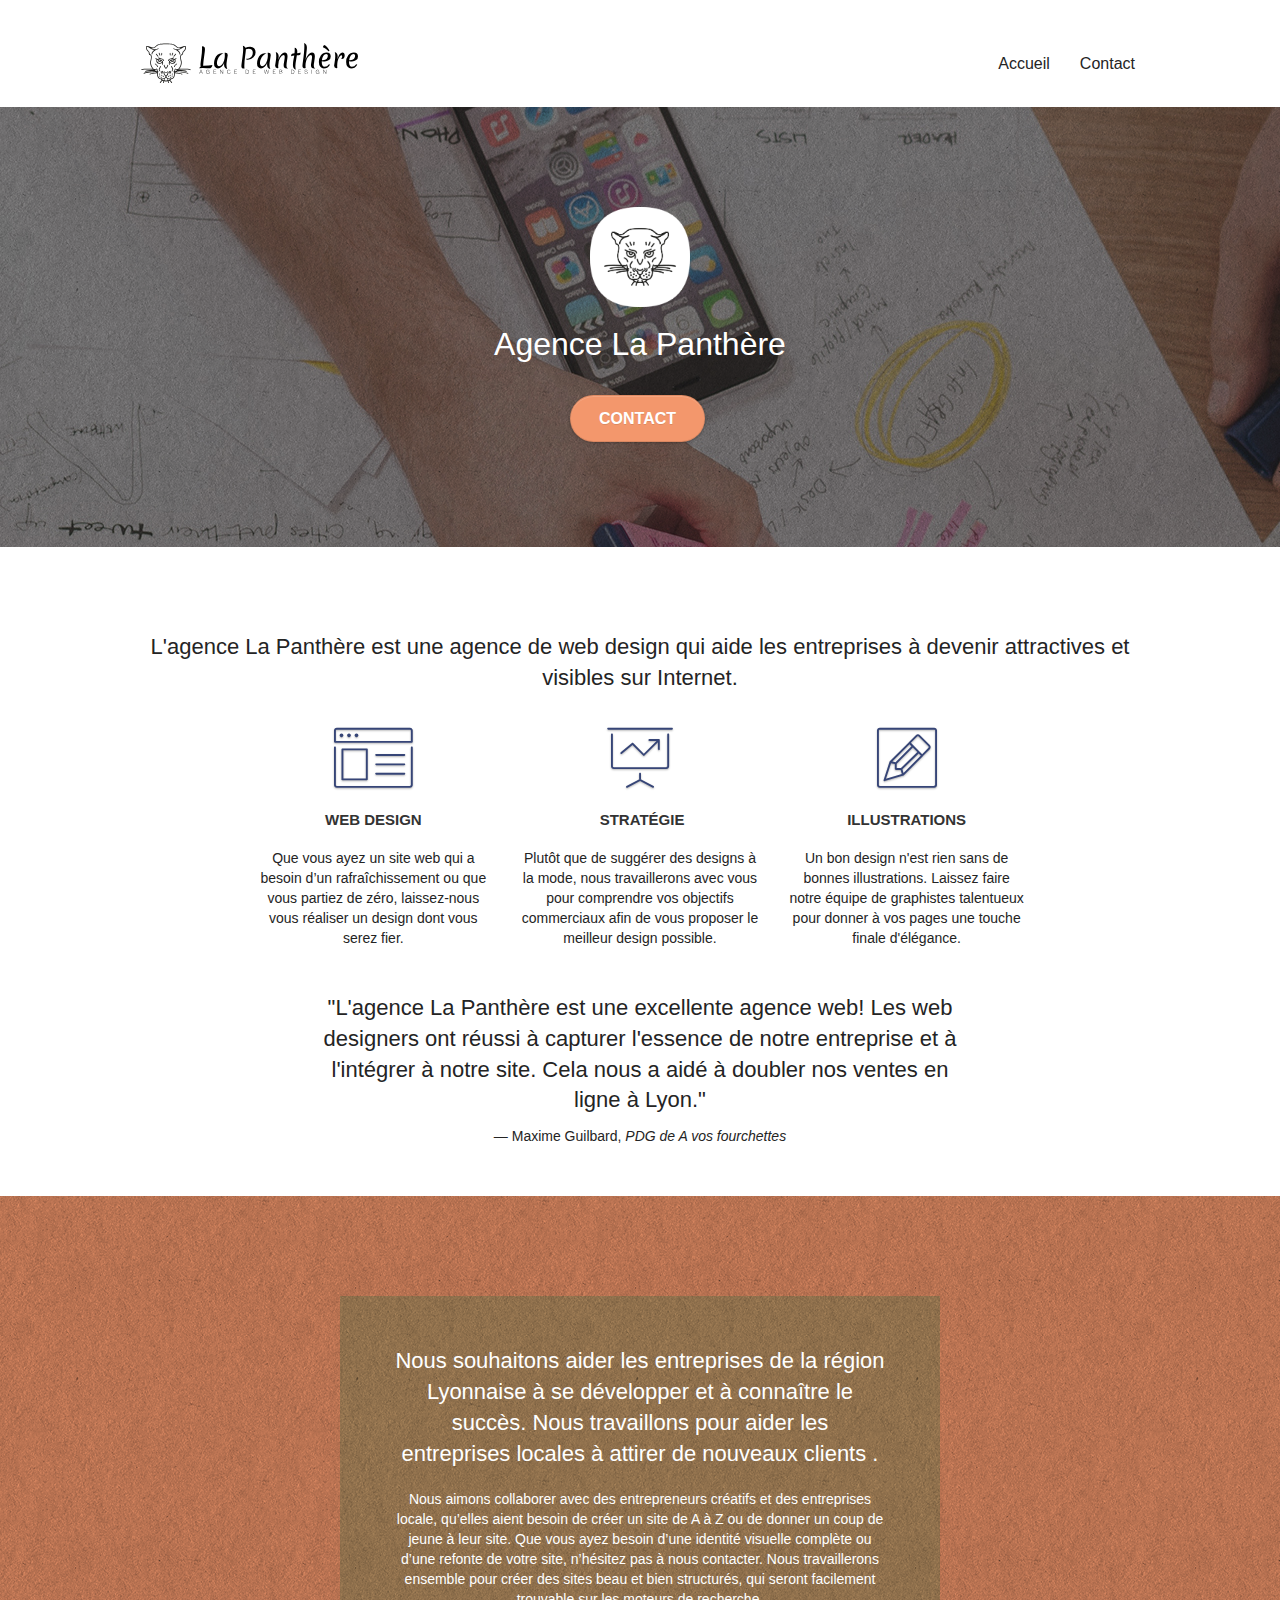
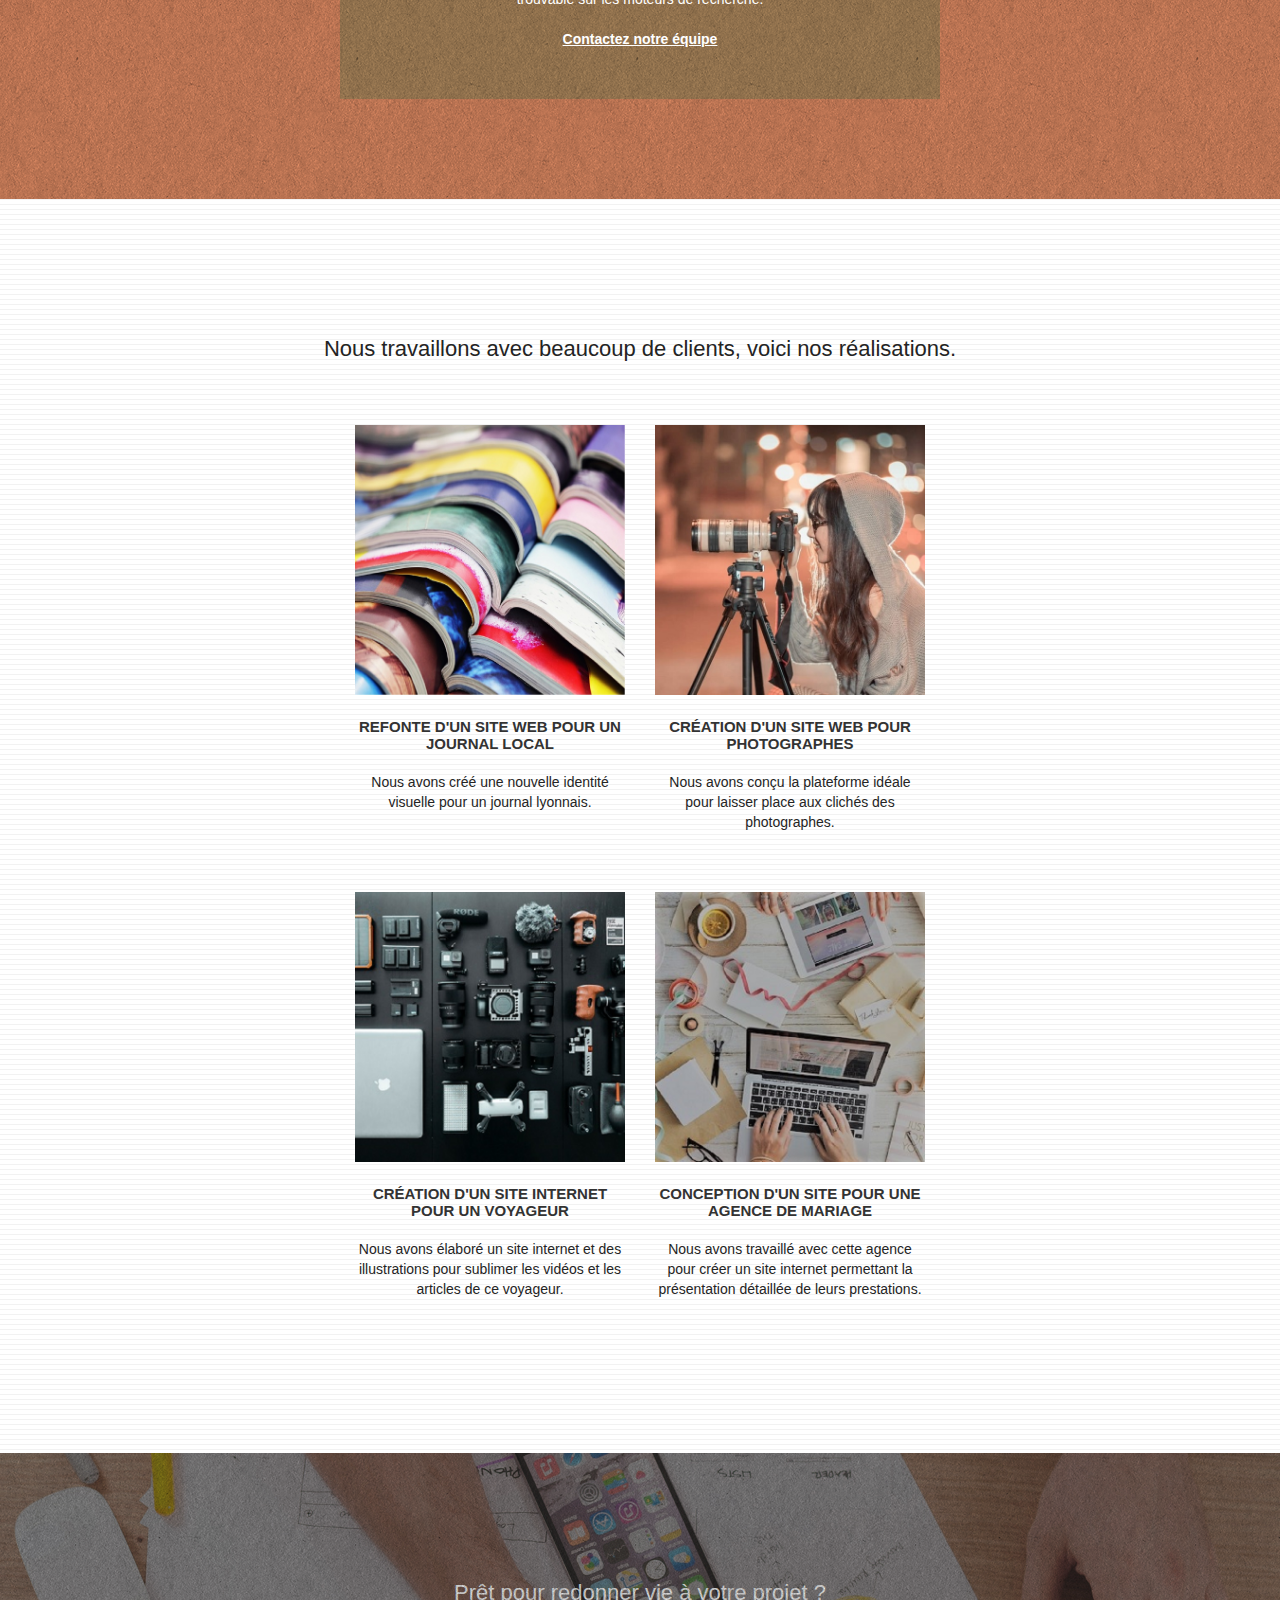
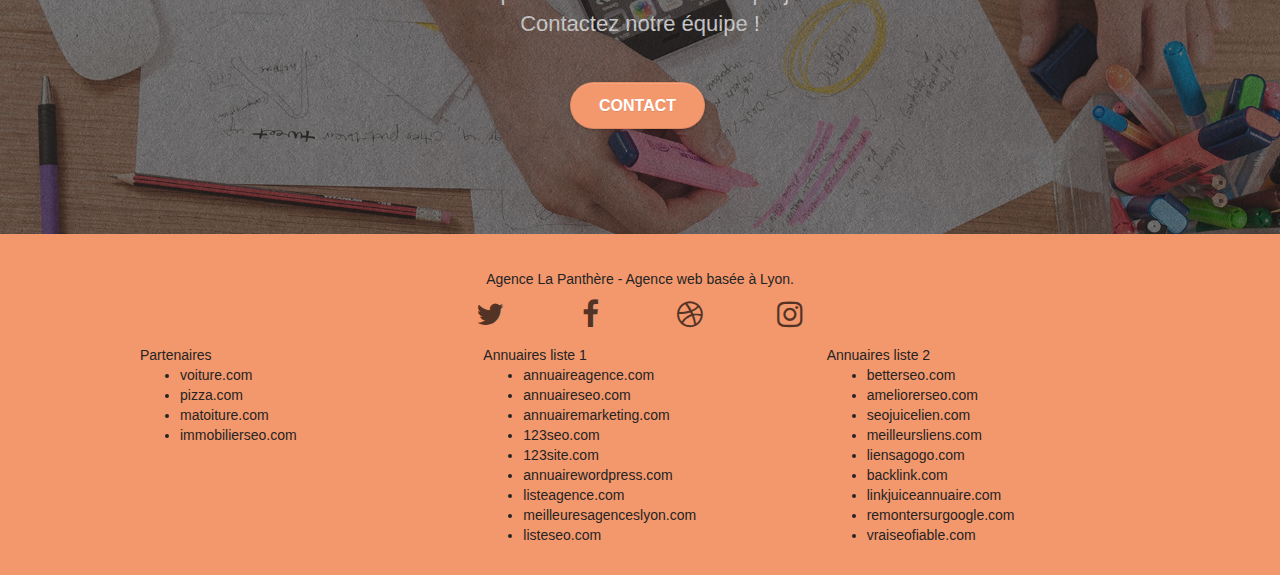
==== commit 7c1e7122: "f2" ====
--- a/index.html
+++ b/index.html
@@ -143,13 +143,13 @@
 				</div>
 				<div class="row voffset-lg voffset">
 					<div class="col-xs-12 col-md-8 col-md-offset-2 text-center">
-						<blockquote>
+						<h2>
 							"L'agence La Panthère est une excellente agence web! Les web designers ont réussi à
 							capturer
 							l'essence de notre entreprise et à l'intégrer à notre site. Cela nous a aidé à doubler
 							nos
 							ventes en ligne à Lyon."
-						</blockquote>
+						</h2>
 						<figcaption>
 							&mdash; Maxime Guilbard, <cite>PDG de A vos fourchettes</cite>
 					</div>
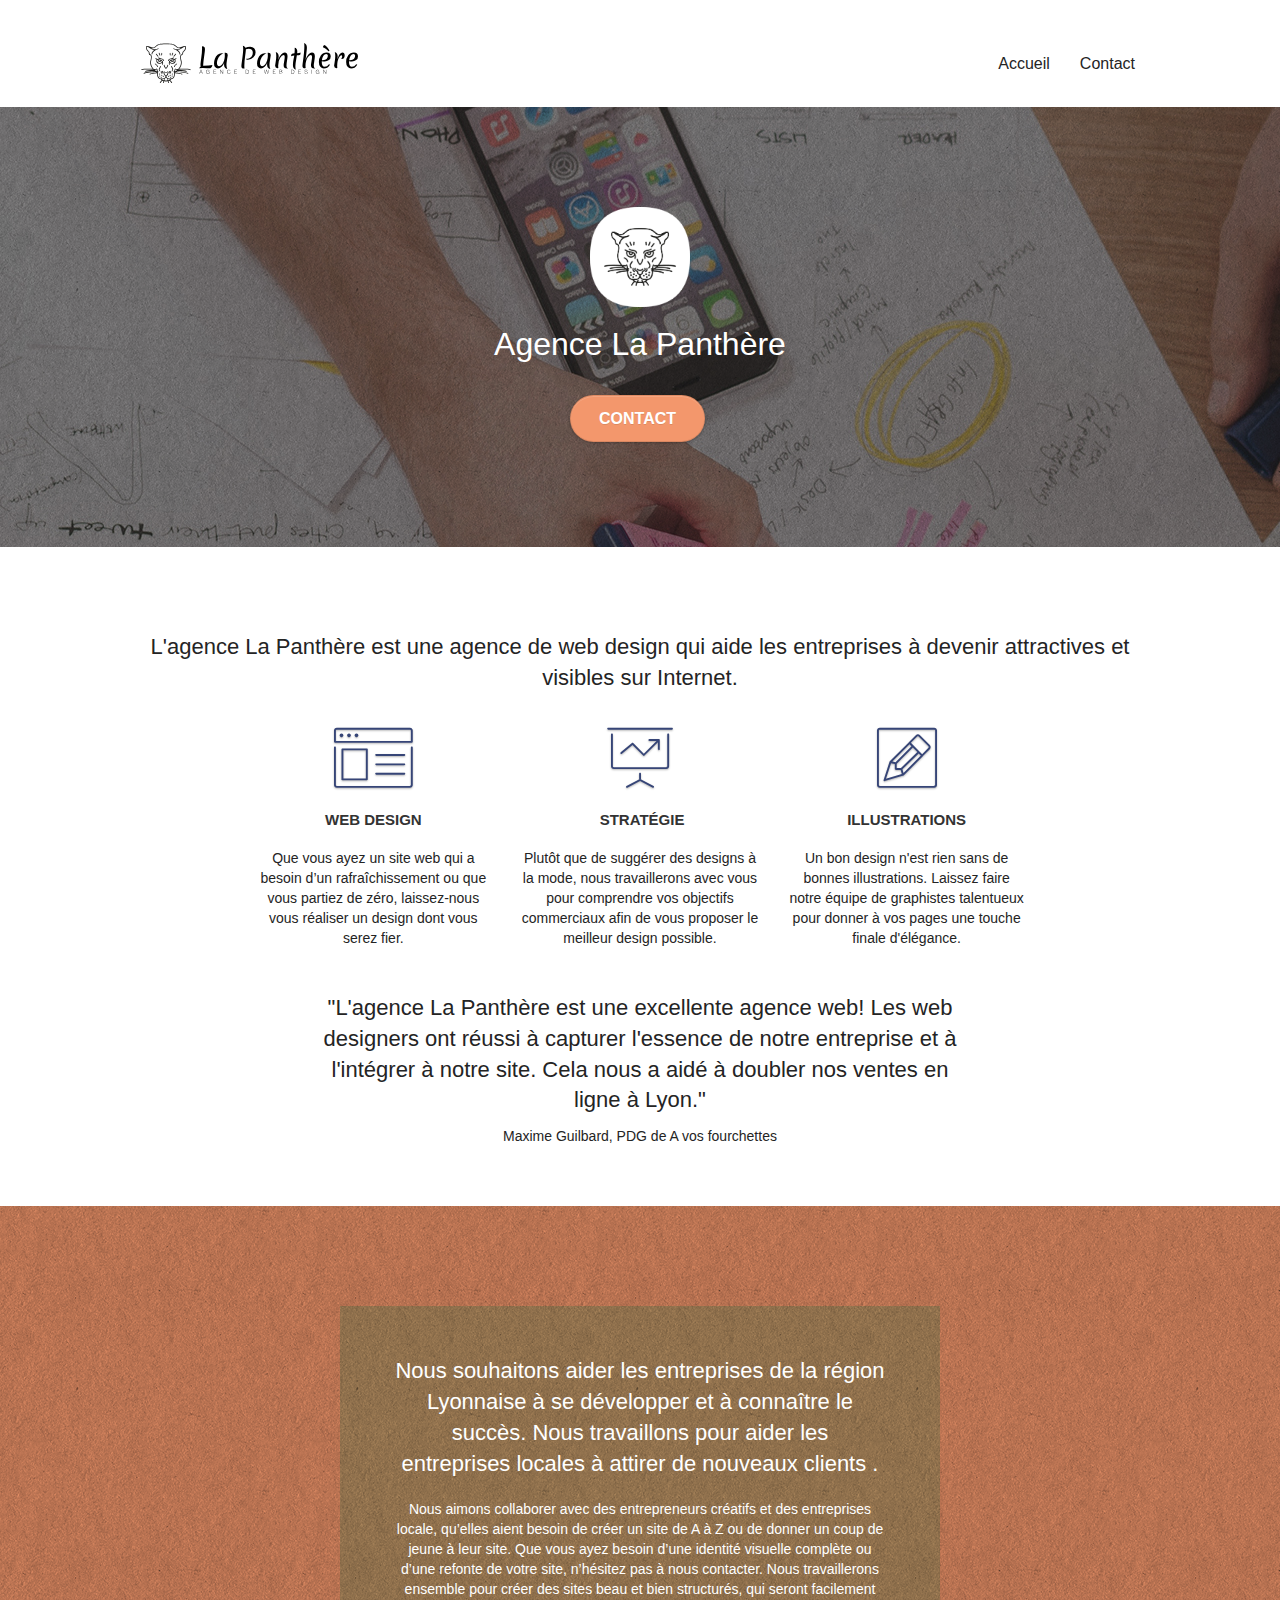
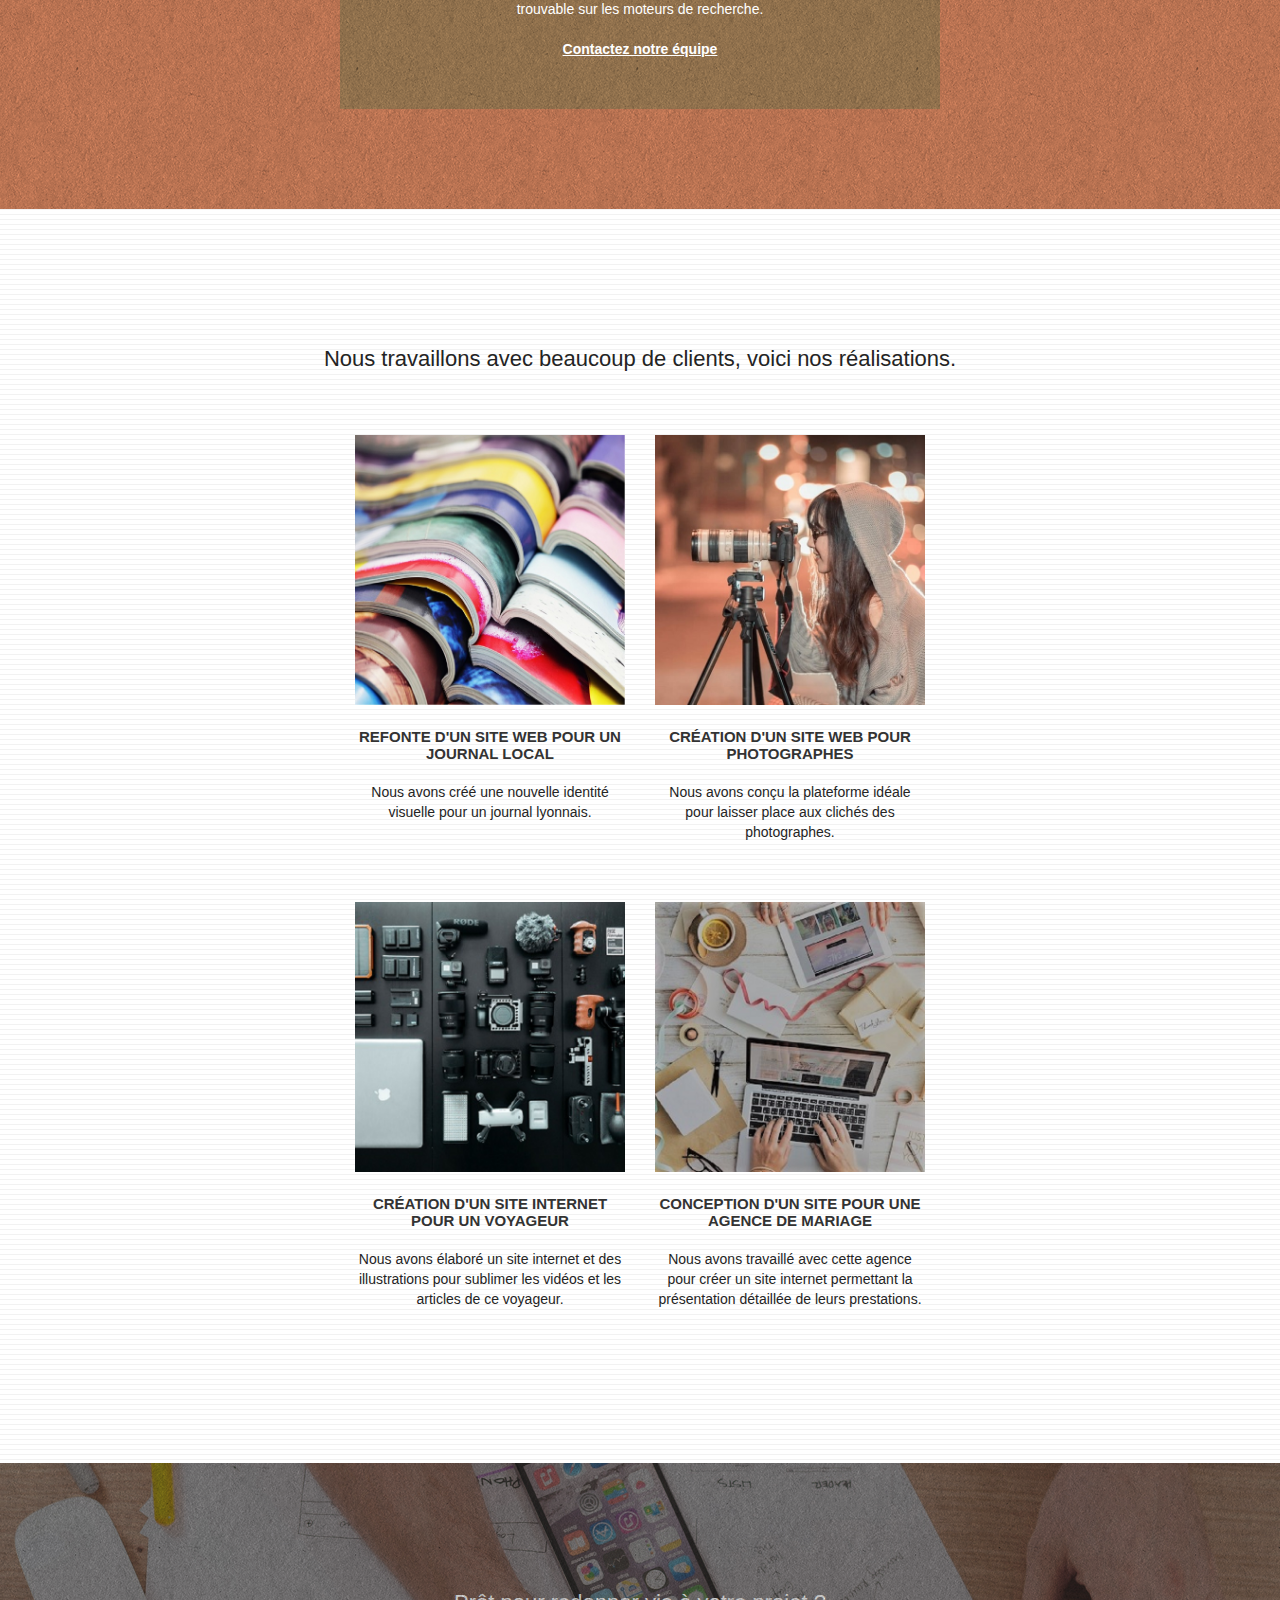
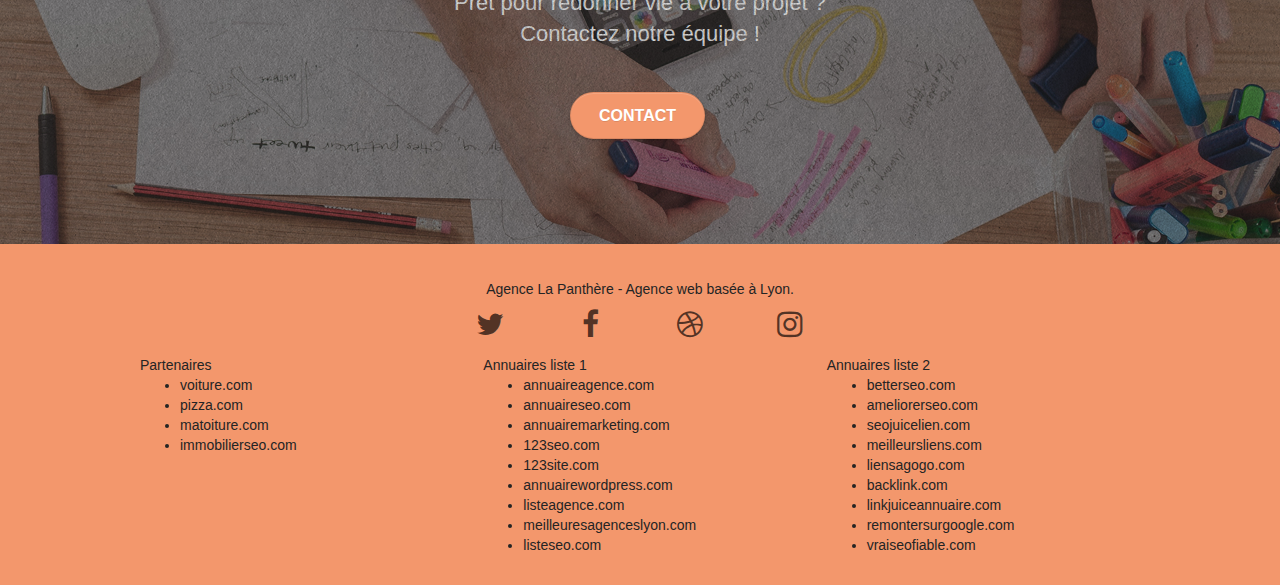
==== commit 8513bd19: "f3" ====
--- a/index.html
+++ b/index.html
@@ -150,8 +150,8 @@
 							nos
 							ventes en ligne à Lyon."
 						</h2>
-						<figcaption>
-							&mdash; Maxime Guilbard, <cite>PDG de A vos fourchettes</cite>
+
+						<p> Maxime Guilbard, PDG de A vos fourchettes</p>
 					</div>
 				</div>
 			</div>
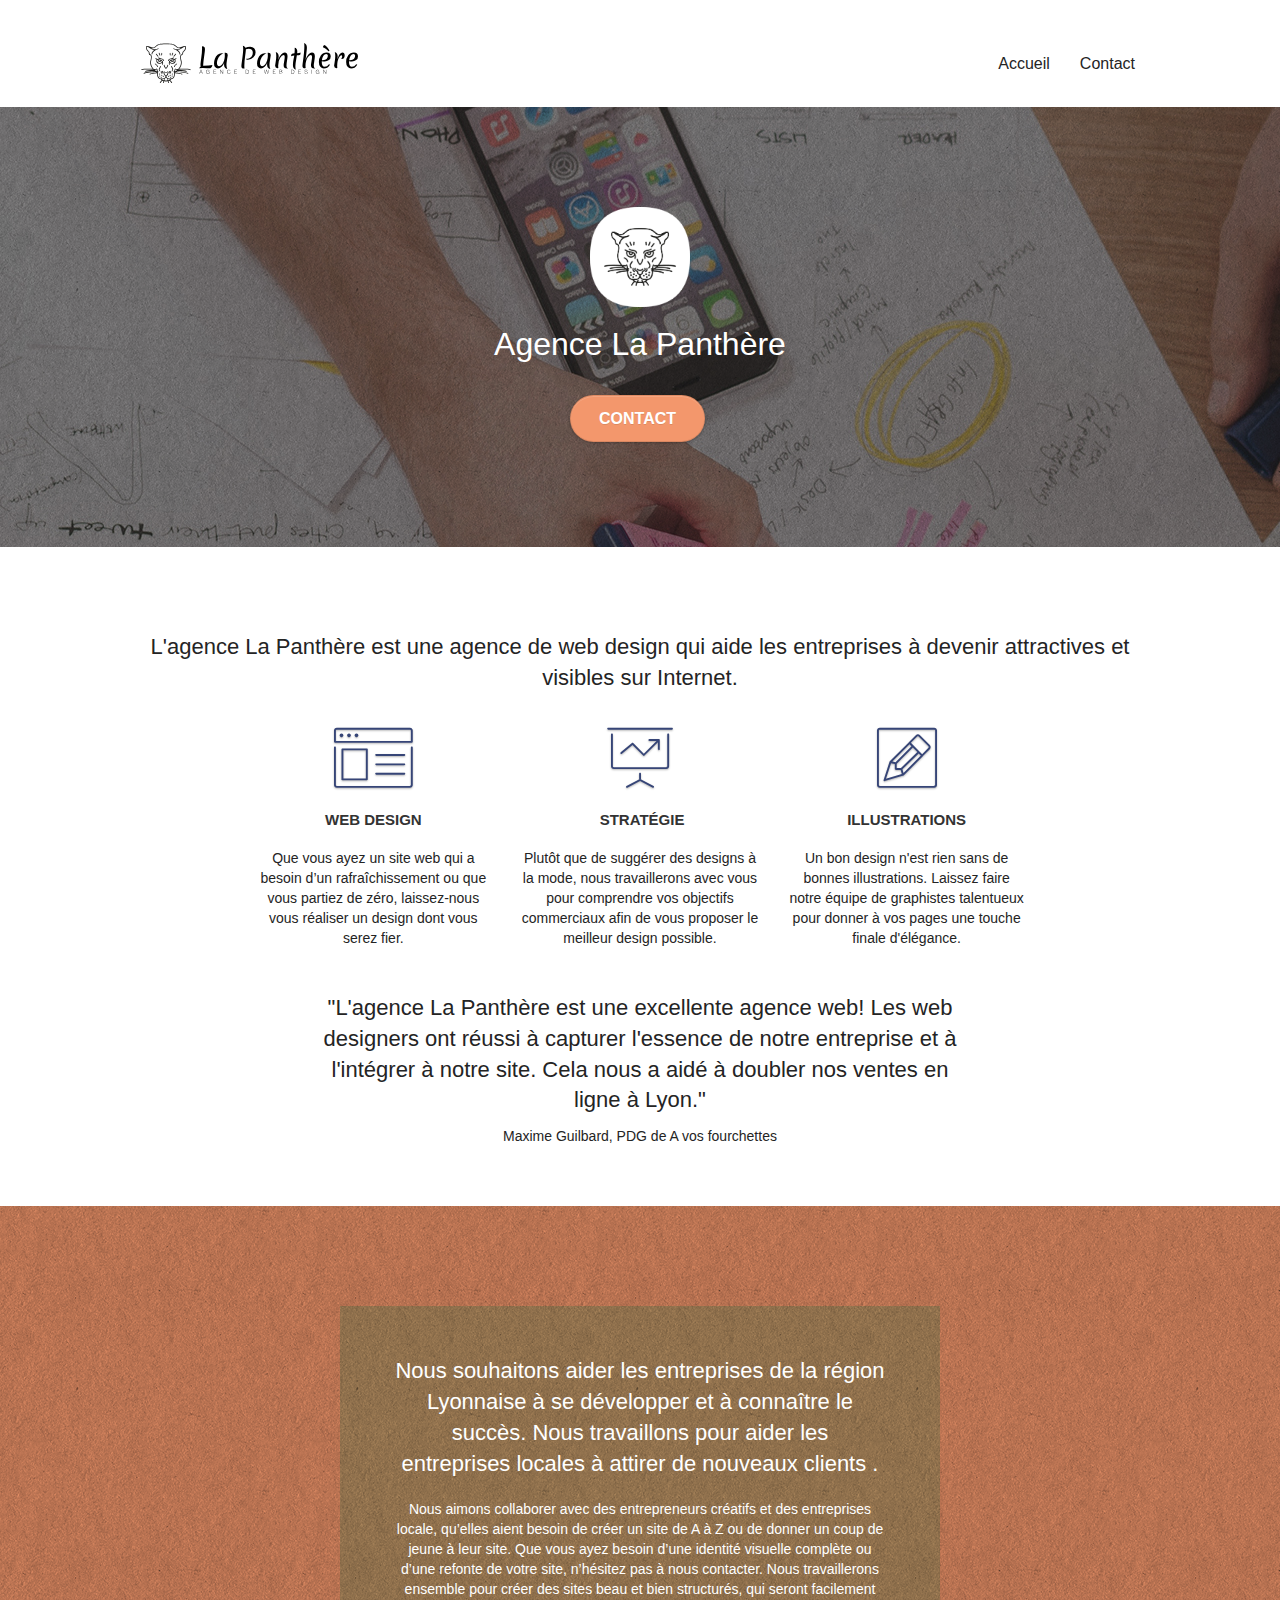
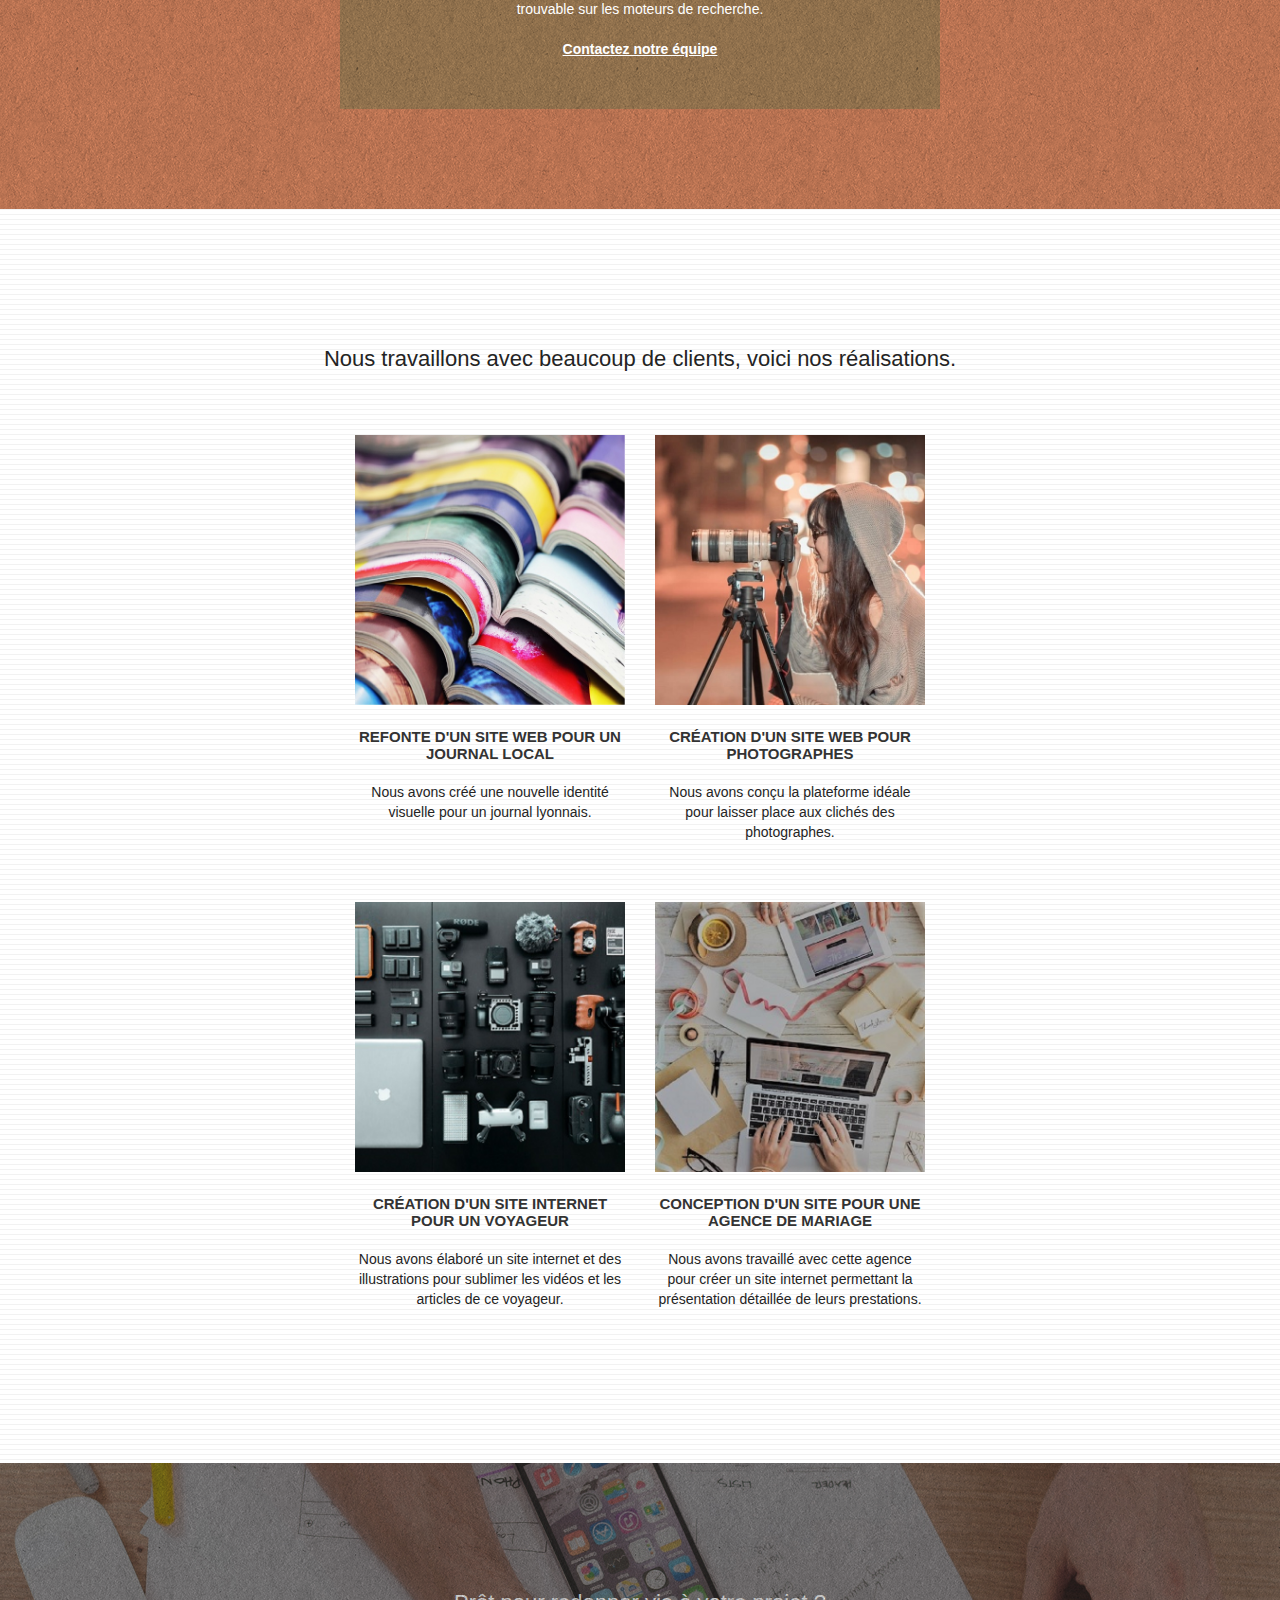
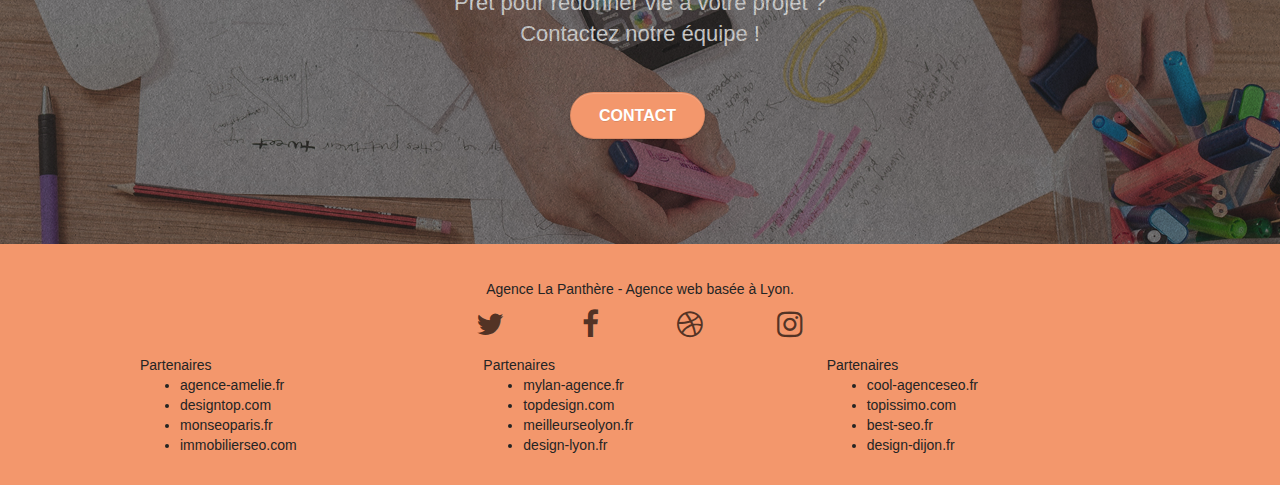
==== commit e528c630: "seo" ====
--- a/index.html
+++ b/index.html
@@ -301,38 +301,28 @@
 							<div class="col-sm-4">
 								Partenaires
 								<ul>
-									<li><a href="#">voiture.com</a></li>
-									<li><a href="#">pizza.com</a></li>
-									<li><a href="#">matoiture.com</a></li>
+									<li><a href="#">agence-amelie.fr</a></li>
+									<li><a href="#">designtop.com</a></li>
+									<li><a href="#">monseoparis.fr</a></li>
 									<li><a href="#">immobilierseo.com</a></li>
 								</ul>
 							</div>
 							<div class="col-sm-4">
-								Annuaires liste 1
+								Partenaires
 								<ul>
-									<li><a href="#">annuaireagence.com</a></li>
-									<li><a href="#">annuaireseo.com</a></li>
-									<li><a href="#">annuairemarketing.com</a></li>
-									<li><a href="#">123seo.com</a></li>
-									<li><a href="#">123site.com</a></li>
-									<li><a href="#">annuairewordpress.com</a></li>
-									<li><a href="#">listeagence.com</a></li>
-									<li><a href="#">meilleuresagenceslyon.com</a></li>
-									<li><a href="#">listeseo.com</a></li>
+									<li><a href="#">mylan-agence.fr</a></li>
+									<li><a href="#">topdesign.com</a></li>
+									<li><a href="#">meilleurseolyon.fr</a></li>
+									<li><a href="#">design-lyon.fr</a></li>
 								</ul>
 							</div>
 							<div class="col-sm-4">
-								Annuaires liste 2
+								Partenaires
 								<ul>
-									<li><a href="#">betterseo.com</a></li>
-									<li><a href="#">ameliorerseo.com</a></li>
-									<li><a href="#">seojuicelien.com</a></li>
-									<li><a href="#">meilleursliens.com</a></li>
-									<li><a href="#">liensagogo.com</a></li>
-									<li><a href="#">backlink.com</a></li>
-									<li><a href="#">linkjuiceannuaire.com</a></li>
-									<li><a href="#">remontersurgoogle.com</a></li>
-									<li><a href="#">vraiseofiable.com</a></li>
+									<li><a href="#">cool-agenceseo.fr</a></li>
+									<li><a href="#">topissimo.com</a></li>
+									<li><a href="#">best-seo.fr</a></li>
+									<li><a href="#">design-dijon.fr</a></li>
 								</ul>
 							</div>
 						</div>
--- a/style.css
+++ b/style.css
@@ -862,13 +862,13 @@
     }
 }
 
-@media only screen and (min-device-width: 768px) and (max-device-width: 1024px) and (orientation: landscape) {
+@media only screen and (min-width: 768px) and (max-width: 1024px) and (orientation: landscape) {
     .b-parallax {
         background-attachment: scroll;
     }
 }
 
-@media only screen and (min-device-width: 1024px) and (max-device-width: 1366px) and (-webkit-min-device-pixel-ratio: 1.5) {
+@media only screen and (min-width: 1024px) and (max-width: 1366px) and (-webkit-min-device-pixel-ratio: 1.5) {
     .b-parallax {
         background-attachment: scroll;
     }
